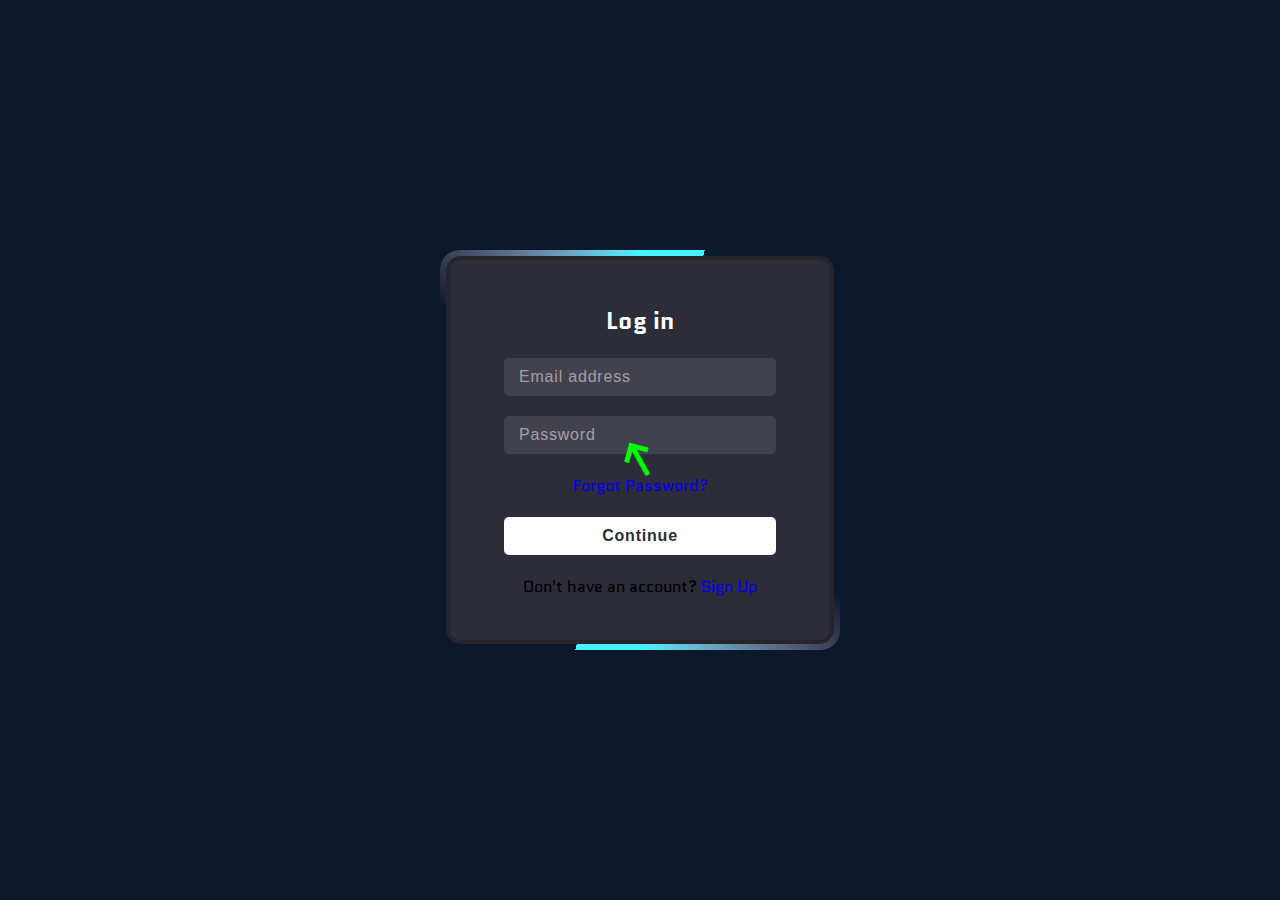
==== login/login.html @ 36da01d0 "Day 1" ====
<!DOCTYPE html>
<html lang="en">
  <head>
    <meta charset="UTF-8" />
    <meta name="viewport" content="width=device-width, initial-scale=1.0" />
    <title>GePeTe</title>
    <link rel="stylesheet" href="login.css" />
  </head>
  <body>
    <div class="box">
      <form action="">
        <h2>Log in</h2>
        <input type="email" placeholder="Email address" name="" id="" />
        <input type="password" placeholder="Password" name="" id="" />
        <a href="#">Forgot Password?</a>
        <input type="submit" value="Continue" />
        <p>Don't have an account? <a href="#">Sign Up</a></p>
      </form>
    </div>
    <div id="cursor"></div>
    <script src="../main.js"></script>
  </body>
</html>
---- login/login.css ----
@import url("https://fonts.googleapis.com/css2?family=Quantico:wght@400;700&display=swap");

* {
  margin: 0;
  padding: 0;
  box-sizing: border-box;
}

body {
  display: flex;
  justify-content: center;
  align-items: center;
  min-height: 100vh;
  background: #0c192c;
  cursor: none;
  font-family: "Quantico", sans-serif;
}

.box {
  position: relative;
  width: 400px;
  height: 400px;
  display: flex;
  justify-content: center;
  align-items: center;
  background: repeating-conic-gradient(
    from var(--a),
    #ff2770 0%,
    #ff2770 5%,
    transparent 5%,
    transparent 35%,
    #ff2770 50%
  );
  animation: animate 4s linear infinite;
  border-radius: 20px;
}

.box::before {
  content: "";
  position: absolute;
  width: 100%;
  height: 100%;
  background: repeating-conic-gradient(
    from var(--a),
    #45f3ff 0%,
    #45f3ff 5%,
    transparent 5%,
    transparent 35%,
    #45f3ff 50%
  );
  animation: animate 4s linear infinite;
  border-radius: 20px;
  animation-delay: -1s;
}
@property --a {
  syntax: "<angle>";
  inherits: false;
  initial-value: 0deg;
}

@keyframes animate {
  0% {
    --a: 0deg;
  }
  100% {
    --a: 360deg;
  }
}

.box::after {
  content: "";
  position: absolute;
  inset: 6px;
  background: #2d2d39;
  border-radius: 15px;
  border: 4px solid #25252b;
}

.box form {
  position: relative;
  width: 100%;
  display: flex;
  justify-content: center;
  align-items: center;
  flex-direction: column;
  gap: 20px;
  padding: 0 40px;
  z-index: 1000;
}

.box form h2 {
  color: #fff;
  font-weight: 600;
}

.box form input {
  position: relative;
  width: 85%;
  background: rgba(255, 255, 255, 0.1);
  padding: 10px 15px;
  border: none;
  outline: none;
  border-radius: 5px;
  color: #fff;
  font-size: 1em;
  letter-spacing: 0.05em;
  cursor: none;
}

.box form input::placeholder {
  color: rgba(255, 255, 255, 0.5);
}

.box form input[type="submit"] {
  font-weight: 600;
  background: #fff;
  color: #2d2d39;
  cursor: none;
  transition: 0.5s;
}

.box form input[type="submit"]:hover {
  background: #ff2770;
}

.box form a {
  text-decoration: none;
  font-weight: 500;
  cursor: none;
}

#cursor {
  position: fixed;
  width: 20px;
  height: 20px;
  border-top: 5px solid #0f0;
  border-left: 5px solid #0f0;
  transform-origin: top;
  transform: translate(-1px, 5px) rotate(15deg) scale(0);
  transition: 0.1s;
  pointer-events: none;
  animation: animateCursor 5s linear infinite;
  z-index: 10000;
}

#cursor::before {
  content: "";
  position: absolute;
  left: -2.5px;
  width: 5px;
  height: 30px;
  background: #0f0;
  transform-origin: top;
  transform: rotate(316deg);
}

body:hover #cursor {
  transform: translate(-1px, 5px) rotate(15deg) scale(1);
}

@keyframes animateCursor {
  0% {
    filter: drop-shadow(0 0 5px #0f0) drop-shadow(0 0 15px #0f0) drop-shadow(0 0 30px #0f0) hue-rotate(0deg);
  }

  100% {
    filter: drop-shadow(0 0 5px #0f0) drop-shadow(0 0 15px #0f0) drop-shadow(0 0 30px #0f0) hue-rotate(360deg);
  }
}
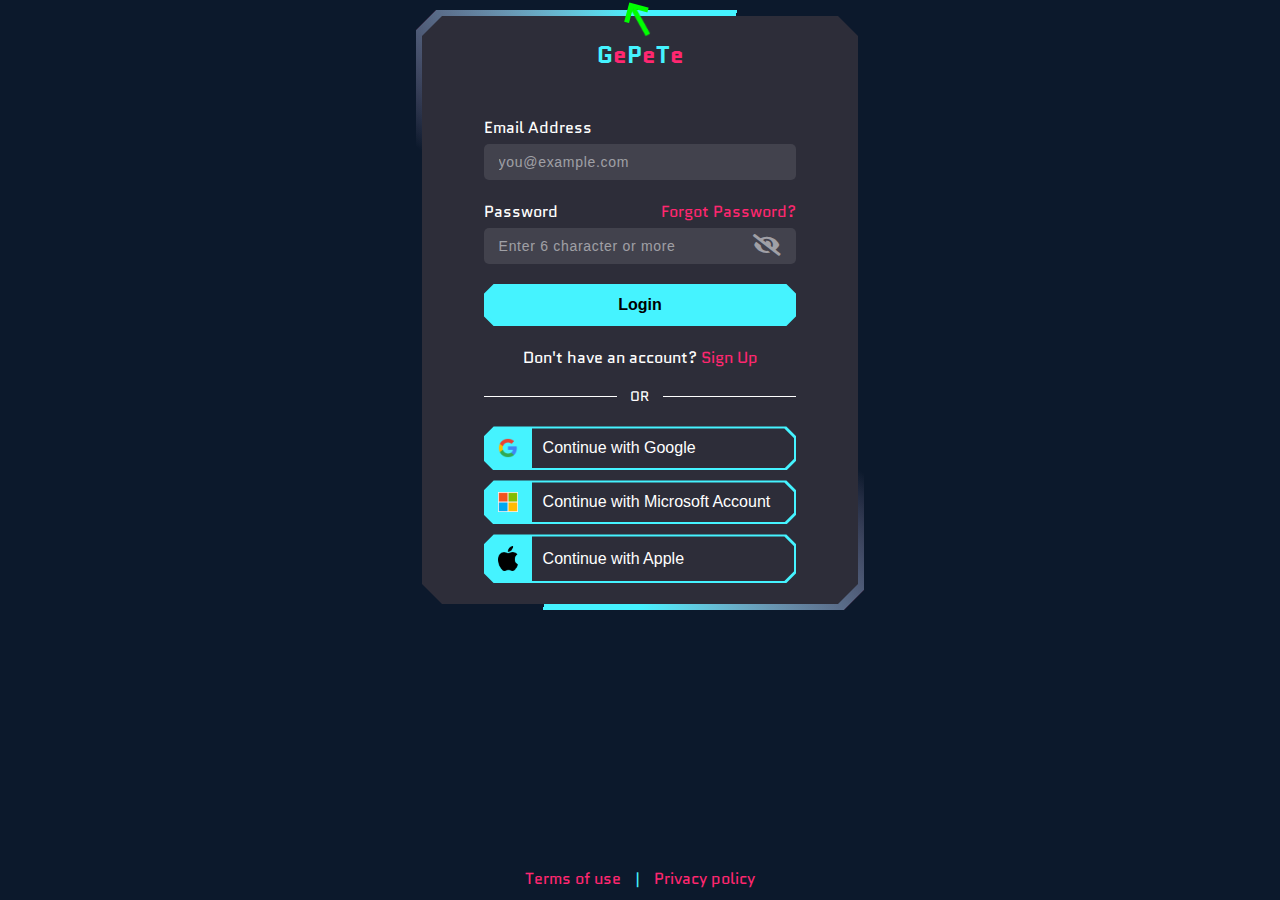
==== commit d5f46e7e: "Day 2" ====
--- a/login/login.html
+++ b/login/login.html
@@ -5,19 +5,65 @@
     <meta name="viewport" content="width=device-width, initial-scale=1.0" />
     <title>GePeTe</title>
     <link rel="stylesheet" href="login.css" />
+    <link rel="stylesheet" href="../assets/fontawesome-free-5.15.1-web/css/all.min.css" />
   </head>
   <body>
     <div class="box">
-      <form action="">
-        <h2>Log in</h2>
-        <input type="email" placeholder="Email address" name="" id="" />
-        <input type="password" placeholder="Password" name="" id="" />
-        <a href="#">Forgot Password?</a>
-        <input type="submit" value="Continue" />
+      <form action="#">
+        <div class="logo">
+          <span>G</span>
+          <span>e</span>
+          <span>P</span>
+          <span>e</span>
+          <span>T</span>
+          <span>e</span>
+        </div>
+        <div class="inputBox">
+          <label for="email">Email Address</label>
+          <input type="email" required placeholder="you@example.com" />
+        </div>
+        <div class="inputBox">
+          <div class="labelPassword">
+            <label for="password">Password</label>
+            <a href="#">Forgot Password?</a>
+          </div>
+          <input type="password" required placeholder="Enter 6 character or more" id="inputPassword" />
+          <i class="fas fa-eye-slash Eyecon"></i>
+        </div>
+        <div class="notching login">
+          <button type="submit">Login</button>
+        </div>
         <p>Don't have an account? <a href="#">Sign Up</a></p>
+        <div class="line">
+          <span>OR</span>
+        </div>
+        <div class="account">
+          <div class="notching">
+            <button type="submit">
+              <img src="../assets/image/google.png" alt="Google" /><span>Continue with Google</span>
+            </button>
+          </div>
+          <div class="notching">
+            <button type="submit">
+              <img src="../assets/image/microsoft.png" alt="Microsoft" /><span
+                >Continue with Microsoft Account</span
+              >
+            </button>
+          </div>
+          <div class="notching">
+            <button type="submit">
+              <img src="../assets/image/apple.png" alt="Apple" /><span>Continue with Apple</span>
+            </button>
+          </div>
+        </div>
       </form>
     </div>
+    <div class="footer">
+      <a href="#">Terms of use</a>
+      |
+      <a href="#">Privacy policy</a>
+    </div>
     <div id="cursor"></div>
-    <script src="../main.js"></script>
+    <script src="main.js"></script>
   </body>
 </html>
--- a/login/login.css
+++ b/login/login.css
@@ -8,7 +8,7 @@
 
 body {
   display: flex;
-  justify-content: center;
+  flex-direction: column;
   align-items: center;
   min-height: 100vh;
   background: #0c192c;
@@ -17,9 +17,10 @@
 }
 
 .box {
+  margin-top: 10px;
   position: relative;
-  width: 400px;
-  height: 400px;
+  width: 28em;
+  height: 37.5em;
   display: flex;
   justify-content: center;
   align-items: center;
@@ -32,7 +33,16 @@
     #ff2770 50%
   );
   animation: animate 4s linear infinite;
-  border-radius: 20px;
+  clip-path: polygon(
+    20px 0,
+    calc(100% - 20px) 0,
+    100% 20px,
+    100% calc(100% - 20px),
+    calc(100% - 20px) 100%,
+    20px 100%,
+    0 calc(100% - 20px),
+    0 20px
+  );
 }
 
 .box::before {
@@ -49,9 +59,19 @@
     #45f3ff 50%
   );
   animation: animate 4s linear infinite;
-  border-radius: 20px;
+  clip-path: polygon(
+    20px 0,
+    calc(100% - 20px) 0,
+    100% 20px,
+    100% calc(100% - 20px),
+    calc(100% - 20px) 100%,
+    20px 100%,
+    0 calc(100% - 20px),
+    0 20px
+  );
   animation-delay: -1s;
 }
+
 @property --a {
   syntax: "<angle>";
   inherits: false;
@@ -62,6 +82,7 @@
   0% {
     --a: 0deg;
   }
+
   100% {
     --a: 360deg;
   }
@@ -72,8 +93,16 @@
   position: absolute;
   inset: 6px;
   background: #2d2d39;
-  border-radius: 15px;
-  border: 4px solid #25252b;
+  clip-path: polygon(
+    20px 0,
+    calc(100% - 20px) 0,
+    100% 20px,
+    100% calc(100% - 20px),
+    calc(100% - 20px) 100%,
+    20px 100%,
+    0 calc(100% - 20px),
+    0 20px
+  );
 }
 
 .box form {
@@ -86,47 +115,113 @@
   gap: 20px;
   padding: 0 40px;
   z-index: 1000;
-}
-
-.box form h2 {
   color: #fff;
+}
+
+.box form .logo {
+  display: flex;
   font-weight: 600;
-}
-
-.box form input {
+  margin-bottom: 1em;
+  font-size: 1.5em;
+}
+
+.logo span:nth-child(even) {
+  color: #ff2770;
+}
+
+.logo span:nth-child(odd) {
+  color: #45f3ff;
+}
+
+.inputBox {
   position: relative;
   width: 85%;
+  display: flex;
+  flex-direction: column;
+  gap: 5px;
+}
+
+.inputBox label {
+  cursor: none;
+}
+
+.inputBox i {
+  position: absolute;
+  right: 15px;
+  bottom: 8px;
+  font-size: 22px;
+  color: rgba(255, 255, 255, 0.5);
+  transition: 0.3s;
+}
+
+.box form input:focus ~ i,
+.box form input:valid ~ i {
+  color: #45f3ff;
+}
+
+.labelPassword {
+  display: flex;
+  justify-content: space-between;
+}
+
+.box form input {
+  width: 100%;
   background: rgba(255, 255, 255, 0.1);
   padding: 10px 15px;
   border: none;
   outline: none;
+  color: #fff;
   border-radius: 5px;
-  color: #fff;
-  font-size: 1em;
+  font-size: 14px;
   letter-spacing: 0.05em;
   cursor: none;
+}
+
+.box form input:focus,
+.box form input:valid {
+  border: 2px solid #45f3ff;
 }
 
 .box form input::placeholder {
   color: rgba(255, 255, 255, 0.5);
 }
 
-.box form input[type="submit"] {
-  font-weight: 600;
-  background: #fff;
-  color: #2d2d39;
-  cursor: none;
-  transition: 0.5s;
-}
-
-.box form input[type="submit"]:hover {
-  background: #ff2770;
-}
-
-.box form a {
+.login {
+  width: 85%;
+}
+
+.box form .account button:hover {
+  color: black;
+}
+
+.box form .account button::before {
+  content: "";
+  position: absolute;
+  left: 0;
+  top: 0;
+  width: 100%;
+  height: 100%;
+  background: #45f3ff;
+  z-index: -1;
+  transition: transform 1s;
+  transform: scaleX(0);
+  transform-origin: 0 0;
+  transition-timing-function: cubic-bezier(0.5, 1.6, 0.4, 0.7);
+}
+
+.box form .account button:hover::before {
+  transform: scaleX(1);
+}
+
+a {
   text-decoration: none;
   font-weight: 500;
   cursor: none;
+  color: #ff2770;
+}
+
+a:hover {
+  color: #45f3ff;
 }
 
 #cursor {
@@ -167,3 +262,101 @@
     filter: drop-shadow(0 0 5px #0f0) drop-shadow(0 0 15px #0f0) drop-shadow(0 0 30px #0f0) hue-rotate(360deg);
   }
 }
+
+.line {
+  width: 85%;
+  display: flex;
+  flex-direction: row;
+  border: none;
+  margin: 0;
+  font-size: 14px;
+  font-weight: 500;
+}
+
+.line::after,
+.line::before {
+  content: "";
+  border-bottom: 1px solid #fff;
+  flex: 1 0 auto;
+  height: 0.5em;
+  margin: 0;
+}
+
+.line span {
+  margin-top: -2.5px;
+  text-align: center;
+  flex: 0.2 0 auto;
+}
+
+.account {
+  width: 85%;
+  display: flex;
+  flex-direction: column;
+  gap: 10px;
+}
+
+.notching {
+  background-color: #45f3ff;
+  padding: 2px;
+  clip-path: polygon(
+    10px 0,
+    calc(100% - 10px) 0,
+    100% 10px,
+    100% calc(100% - 10px),
+    calc(100% - 10px) 100%,
+    10px 100%,
+    0 calc(100% - 10px),
+    0 10px
+  );
+}
+
+.notching.login button {
+  justify-content: center;
+  font-weight: 700;
+  background: #45f3ff;
+  color: black;
+  transition: 0.6s;
+}
+
+.notching.login button:hover {
+  background: #2d2d39;
+  color: #fff;
+}
+
+button {
+  width: 100%;
+  background: linear-gradient(to right, #45f3ff 15%, #2d2d39 15%);
+  color: #fff;
+  display: flex;
+  gap: 25px;
+  align-items: center;
+  padding: 10px 12px;
+  cursor: none;
+  font-size: 1em;
+  border: none;
+  clip-path: polygon(
+    10px 0,
+    calc(100% - 10px) 0,
+    100% 10px,
+    100% calc(100% - 10px),
+    calc(100% - 10px) 100%,
+    10px 100%,
+    0 calc(100% - 10px),
+    0 10px
+  );
+}
+
+.account img {
+  width: 20px;
+}
+
+.footer {
+  position: absolute;
+  bottom: 0;
+  padding: 10px 24px;
+  color: #45f3ff;
+}
+
+.footer a {
+  margin: 0 10px;
+}
--- a/assets/fontawesome-free-5.15.1-web/css/all.min.css
+++ b/assets/fontawesome-free-5.15.1-web/css/all.min.css
@@ -0,0 +1,5 @@
+/*!
+ * Font Awesome Free 5.15.1 by @fontawesome - https://fontawesome.com
+ * License - https://fontawesome.com/license/free (Icons: CC BY 4.0, Fonts: SIL OFL 1.1, Code: MIT License)
+ */
+.fa,.fab,.fad,.fal,.far,.fas{-moz-osx-font-smoothing:grayscale;-webkit-font-smoothing:antialiased;display:inline-block;font-style:normal;font-variant:normal;text-rendering:auto;line-height:1}.fa-lg{font-size:1.33333em;line-height:.75em;vertical-align:-.0667em}.fa-xs{font-size:.75em}.fa-sm{font-size:.875em}.fa-1x{font-size:1em}.fa-2x{font-size:2em}.fa-3x{font-size:3em}.fa-4x{font-size:4em}.fa-5x{font-size:5em}.fa-6x{font-size:6em}.fa-7x{font-size:7em}.fa-8x{font-size:8em}.fa-9x{font-size:9em}.fa-10x{font-size:10em}.fa-fw{text-align:center;width:1.25em}.fa-ul{list-style-type:none;margin-left:2.5em;padding-left:0}.fa-ul>li{position:relative}.fa-li{left:-2em;position:absolute;text-align:center;width:2em;line-height:inherit}.fa-border{border:.08em solid #eee;border-radius:.1em;padding:.2em .25em .15em}.fa-pull-left{float:left}.fa-pull-right{float:right}.fa.fa-pull-left,.fab.fa-pull-left,.fal.fa-pull-left,.far.fa-pull-left,.fas.fa-pull-left{margin-right:.3em}.fa.fa-pull-right,.fab.fa-pull-right,.fal.fa-pull-right,.far.fa-pull-right,.fas.fa-pull-right{margin-left:.3em}.fa-spin{-webkit-animation:fa-spin 2s linear infinite;animation:fa-spin 2s linear infinite}.fa-pulse{-webkit-animation:fa-spin 1s steps(8) infinite;animation:fa-spin 1s steps(8) infinite}@-webkit-keyframes fa-spin{0%{-webkit-transform:rotate(0deg);transform:rotate(0deg)}to{-webkit-transform:rotate(1turn);transform:rotate(1turn)}}@keyframes fa-spin{0%{-webkit-transform:rotate(0deg);transform:rotate(0deg)}to{-webkit-transform:rotate(1turn);transform:rotate(1turn)}}.fa-rotate-90{-ms-filter:"progid:DXImageTransform.Microsoft.BasicImage(rotation=1)";-webkit-transform:rotate(90deg);transform:rotate(90deg)}.fa-rotate-180{-ms-filter:"progid:DXImageTransform.Microsoft.BasicImage(rotation=2)";-webkit-transform:rotate(180deg);transform:rotate(180deg)}.fa-rotate-270{-ms-filter:"progid:DXImageTransform.Microsoft.BasicImage(rotation=3)";-webkit-transform:rotate(270deg);transform:rotate(270deg)}.fa-flip-horizontal{-ms-filter:"progid:DXImageTransform.Microsoft.BasicImage(rotation=0, mirror=1)";-webkit-transform:scaleX(-1);transform:scaleX(-1)}.fa-flip-vertical{-webkit-transform:scaleY(-1);transform:scaleY(-1)}.fa-flip-both,.fa-flip-horizontal.fa-flip-vertical,.fa-flip-vertical{-ms-filter:"progid:DXImageTransform.Microsoft.BasicImage(rotation=2, mirror=1)"}.fa-flip-both,.fa-flip-horizontal.fa-flip-vertical{-webkit-transform:scale(-1);transform:scale(-1)}:root .fa-flip-both,:root .fa-flip-horizontal,:root .fa-flip-vertical,:root .fa-rotate-90,:root .fa-rotate-180,:root .fa-rotate-270{-webkit-filter:none;filter:none}.fa-stack{display:inline-block;height:2em;line-height:2em;position:relative;vertical-align:middle;width:2.5em}.fa-stack-1x,.fa-stack-2x{left:0;position:absolute;text-align:center;width:100%}.fa-stack-1x{line-height:inherit}.fa-stack-2x{font-size:2em}.fa-inverse{color:#fff}.fa-500px:before{content:"\f26e"}.fa-accessible-icon:before{content:"\f368"}.fa-accusoft:before{content:"\f369"}.fa-acquisitions-incorporated:before{content:"\f6af"}.fa-ad:before{content:"\f641"}.fa-address-book:before{content:"\f2b9"}.fa-address-card:before{content:"\f2bb"}.fa-adjust:before{content:"\f042"}.fa-adn:before{content:"\f170"}.fa-adversal:before{content:"\f36a"}.fa-affiliatetheme:before{content:"\f36b"}.fa-air-freshener:before{content:"\f5d0"}.fa-airbnb:before{content:"\f834"}.fa-algolia:before{content:"\f36c"}.fa-align-center:before{content:"\f037"}.fa-align-justify:before{content:"\f039"}.fa-align-left:before{content:"\f036"}.fa-align-right:before{content:"\f038"}.fa-alipay:before{content:"\f642"}.fa-allergies:before{content:"\f461"}.fa-amazon:before{content:"\f270"}.fa-amazon-pay:before{content:"\f42c"}.fa-ambulance:before{content:"\f0f9"}.fa-american-sign-language-interpreting:before{content:"\f2a3"}.fa-amilia:before{content:"\f36d"}.fa-anchor:before{content:"\f13d"}.fa-android:before{content:"\f17b"}.fa-angellist:before{content:"\f209"}.fa-angle-double-down:before{content:"\f103"}.fa-angle-double-left:before{content:"\f100"}.fa-angle-double-right:before{content:"\f101"}.fa-angle-double-up:before{content:"\f102"}.fa-angle-down:before{content:"\f107"}.fa-angle-left:before{content:"\f104"}.fa-angle-right:before{content:"\f105"}.fa-angle-up:before{content:"\f106"}.fa-angry:before{content:"\f556"}.fa-angrycreative:before{content:"\f36e"}.fa-angular:before{content:"\f420"}.fa-ankh:before{content:"\f644"}.fa-app-store:before{content:"\f36f"}.fa-app-store-ios:before{content:"\f370"}.fa-apper:before{content:"\f371"}.fa-apple:before{content:"\f179"}.fa-apple-alt:before{content:"\f5d1"}.fa-apple-pay:before{content:"\f415"}.fa-archive:before{content:"\f187"}.fa-archway:before{content:"\f557"}.fa-arrow-alt-circle-down:before{content:"\f358"}.fa-arrow-alt-circle-left:before{content:"\f359"}.fa-arrow-alt-circle-right:before{content:"\f35a"}.fa-arrow-alt-circle-up:before{content:"\f35b"}.fa-arrow-circle-down:before{content:"\f0ab"}.fa-arrow-circle-left:before{content:"\f0a8"}.fa-arrow-circle-right:before{content:"\f0a9"}.fa-arrow-circle-up:before{content:"\f0aa"}.fa-arrow-down:before{content:"\f063"}.fa-arrow-left:before{content:"\f060"}.fa-arrow-right:before{content:"\f061"}.fa-arrow-up:before{content:"\f062"}.fa-arrows-alt:before{content:"\f0b2"}.fa-arrows-alt-h:before{content:"\f337"}.fa-arrows-alt-v:before{content:"\f338"}.fa-artstation:before{content:"\f77a"}.fa-assistive-listening-systems:before{content:"\f2a2"}.fa-asterisk:before{content:"\f069"}.fa-asymmetrik:before{content:"\f372"}.fa-at:before{content:"\f1fa"}.fa-atlas:before{content:"\f558"}.fa-atlassian:before{content:"\f77b"}.fa-atom:before{content:"\f5d2"}.fa-audible:before{content:"\f373"}.fa-audio-description:before{content:"\f29e"}.fa-autoprefixer:before{content:"\f41c"}.fa-avianex:before{content:"\f374"}.fa-aviato:before{content:"\f421"}.fa-award:before{content:"\f559"}.fa-aws:before{content:"\f375"}.fa-baby:before{content:"\f77c"}.fa-baby-carriage:before{content:"\f77d"}.fa-backspace:before{content:"\f55a"}.fa-backward:before{content:"\f04a"}.fa-bacon:before{content:"\f7e5"}.fa-bacteria:before{content:"\e059"}.fa-bacterium:before{content:"\e05a"}.fa-bahai:before{content:"\f666"}.fa-balance-scale:before{content:"\f24e"}.fa-balance-scale-left:before{content:"\f515"}.fa-balance-scale-right:before{content:"\f516"}.fa-ban:before{content:"\f05e"}.fa-band-aid:before{content:"\f462"}.fa-bandcamp:before{content:"\f2d5"}.fa-barcode:before{content:"\f02a"}.fa-bars:before{content:"\f0c9"}.fa-baseball-ball:before{content:"\f433"}.fa-basketball-ball:before{content:"\f434"}.fa-bath:before{content:"\f2cd"}.fa-battery-empty:before{content:"\f244"}.fa-battery-full:before{content:"\f240"}.fa-battery-half:before{content:"\f242"}.fa-battery-quarter:before{content:"\f243"}.fa-battery-three-quarters:before{content:"\f241"}.fa-battle-net:before{content:"\f835"}.fa-bed:before{content:"\f236"}.fa-beer:before{content:"\f0fc"}.fa-behance:before{content:"\f1b4"}.fa-behance-square:before{content:"\f1b5"}.fa-bell:before{content:"\f0f3"}.fa-bell-slash:before{content:"\f1f6"}.fa-bezier-curve:before{content:"\f55b"}.fa-bible:before{content:"\f647"}.fa-bicycle:before{content:"\f206"}.fa-biking:before{content:"\f84a"}.fa-bimobject:before{content:"\f378"}.fa-binoculars:before{content:"\f1e5"}.fa-biohazard:before{content:"\f780"}.fa-birthday-cake:before{content:"\f1fd"}.fa-bitbucket:before{content:"\f171"}.fa-bitcoin:before{content:"\f379"}.fa-bity:before{content:"\f37a"}.fa-black-tie:before{content:"\f27e"}.fa-blackberry:before{content:"\f37b"}.fa-blender:before{content:"\f517"}.fa-blender-phone:before{content:"\f6b6"}.fa-blind:before{content:"\f29d"}.fa-blog:before{content:"\f781"}.fa-blogger:before{content:"\f37c"}.fa-blogger-b:before{content:"\f37d"}.fa-bluetooth:before{content:"\f293"}.fa-bluetooth-b:before{content:"\f294"}.fa-bold:before{content:"\f032"}.fa-bolt:before{content:"\f0e7"}.fa-bomb:before{content:"\f1e2"}.fa-bone:before{content:"\f5d7"}.fa-bong:before{content:"\f55c"}.fa-book:before{content:"\f02d"}.fa-book-dead:before{content:"\f6b7"}.fa-book-medical:before{content:"\f7e6"}.fa-book-open:before{content:"\f518"}.fa-book-reader:before{content:"\f5da"}.fa-bookmark:before{content:"\f02e"}.fa-bootstrap:before{content:"\f836"}.fa-border-all:before{content:"\f84c"}.fa-border-none:before{content:"\f850"}.fa-border-style:before{content:"\f853"}.fa-bowling-ball:before{content:"\f436"}.fa-box:before{content:"\f466"}.fa-box-open:before{content:"\f49e"}.fa-box-tissue:before{content:"\e05b"}.fa-boxes:before{content:"\f468"}.fa-braille:before{content:"\f2a1"}.fa-brain:before{content:"\f5dc"}.fa-bread-slice:before{content:"\f7ec"}.fa-briefcase:before{content:"\f0b1"}.fa-briefcase-medical:before{content:"\f469"}.fa-broadcast-tower:before{content:"\f519"}.fa-broom:before{content:"\f51a"}.fa-brush:before{content:"\f55d"}.fa-btc:before{content:"\f15a"}.fa-buffer:before{content:"\f837"}.fa-bug:before{content:"\f188"}.fa-building:before{content:"\f1ad"}.fa-bullhorn:before{content:"\f0a1"}.fa-bullseye:before{content:"\f140"}.fa-burn:before{content:"\f46a"}.fa-buromobelexperte:before{content:"\f37f"}.fa-bus:before{content:"\f207"}.fa-bus-alt:before{content:"\f55e"}.fa-business-time:before{content:"\f64a"}.fa-buy-n-large:before{content:"\f8a6"}.fa-buysellads:before{content:"\f20d"}.fa-calculator:before{content:"\f1ec"}.fa-calendar:before{content:"\f133"}.fa-calendar-alt:before{content:"\f073"}.fa-calendar-check:before{content:"\f274"}.fa-calendar-day:before{content:"\f783"}.fa-calendar-minus:before{content:"\f272"}.fa-calendar-plus:before{content:"\f271"}.fa-calendar-times:before{content:"\f273"}.fa-calendar-week:before{content:"\f784"}.fa-camera:before{content:"\f030"}.fa-camera-retro:before{content:"\f083"}.fa-campground:before{content:"\f6bb"}.fa-canadian-maple-leaf:before{content:"\f785"}.fa-candy-cane:before{content:"\f786"}.fa-cannabis:before{content:"\f55f"}.fa-capsules:before{content:"\f46b"}.fa-car:before{content:"\f1b9"}.fa-car-alt:before{content:"\f5de"}.fa-car-battery:before{content:"\f5df"}.fa-car-crash:before{content:"\f5e1"}.fa-car-side:before{content:"\f5e4"}.fa-caravan:before{content:"\f8ff"}.fa-caret-down:before{content:"\f0d7"}.fa-caret-left:before{content:"\f0d9"}.fa-caret-right:before{content:"\f0da"}.fa-caret-square-down:before{content:"\f150"}.fa-caret-square-left:before{content:"\f191"}.fa-caret-square-right:before{content:"\f152"}.fa-caret-square-up:before{content:"\f151"}.fa-caret-up:before{content:"\f0d8"}.fa-carrot:before{content:"\f787"}.fa-cart-arrow-down:before{content:"\f218"}.fa-cart-plus:before{content:"\f217"}.fa-cash-register:before{content:"\f788"}.fa-cat:before{content:"\f6be"}.fa-cc-amazon-pay:before{content:"\f42d"}.fa-cc-amex:before{content:"\f1f3"}.fa-cc-apple-pay:before{content:"\f416"}.fa-cc-diners-club:before{content:"\f24c"}.fa-cc-discover:before{content:"\f1f2"}.fa-cc-jcb:before{content:"\f24b"}.fa-cc-mastercard:before{content:"\f1f1"}.fa-cc-paypal:before{content:"\f1f4"}.fa-cc-stripe:before{content:"\f1f5"}.fa-cc-visa:before{content:"\f1f0"}.fa-centercode:before{content:"\f380"}.fa-centos:before{content:"\f789"}.fa-certificate:before{content:"\f0a3"}.fa-chair:before{content:"\f6c0"}.fa-chalkboard:before{content:"\f51b"}.fa-chalkboard-teacher:before{content:"\f51c"}.fa-charging-station:before{content:"\f5e7"}.fa-chart-area:before{content:"\f1fe"}.fa-chart-bar:before{content:"\f080"}.fa-chart-line:before{content:"\f201"}.fa-chart-pie:before{content:"\f200"}.fa-check:before{content:"\f00c"}.fa-check-circle:before{content:"\f058"}.fa-check-double:before{content:"\f560"}.fa-check-square:before{content:"\f14a"}.fa-cheese:before{content:"\f7ef"}.fa-chess:before{content:"\f439"}.fa-chess-bishop:before{content:"\f43a"}.fa-chess-board:before{content:"\f43c"}.fa-chess-king:before{content:"\f43f"}.fa-chess-knight:before{content:"\f441"}.fa-chess-pawn:before{content:"\f443"}.fa-chess-queen:before{content:"\f445"}.fa-chess-rook:before{content:"\f447"}.fa-chevron-circle-down:before{content:"\f13a"}.fa-chevron-circle-left:before{content:"\f137"}.fa-chevron-circle-right:before{content:"\f138"}.fa-chevron-circle-up:before{content:"\f139"}.fa-chevron-down:before{content:"\f078"}.fa-chevron-left:before{content:"\f053"}.fa-chevron-right:before{content:"\f054"}.fa-chevron-up:before{content:"\f077"}.fa-child:before{content:"\f1ae"}.fa-chrome:before{content:"\f268"}.fa-chromecast:before{content:"\f838"}.fa-church:before{content:"\f51d"}.fa-circle:before{content:"\f111"}.fa-circle-notch:before{content:"\f1ce"}.fa-city:before{content:"\f64f"}.fa-clinic-medical:before{content:"\f7f2"}.fa-clipboard:before{content:"\f328"}.fa-clipboard-check:before{content:"\f46c"}.fa-clipboard-list:before{content:"\f46d"}.fa-clock:before{content:"\f017"}.fa-clone:before{content:"\f24d"}.fa-closed-captioning:before{content:"\f20a"}.fa-cloud:before{content:"\f0c2"}.fa-cloud-download-alt:before{content:"\f381"}.fa-cloud-meatball:before{content:"\f73b"}.fa-cloud-moon:before{content:"\f6c3"}.fa-cloud-moon-rain:before{content:"\f73c"}.fa-cloud-rain:before{content:"\f73d"}.fa-cloud-showers-heavy:before{content:"\f740"}.fa-cloud-sun:before{content:"\f6c4"}.fa-cloud-sun-rain:before{content:"\f743"}.fa-cloud-upload-alt:before{content:"\f382"}.fa-cloudflare:before{content:"\e07d"}.fa-cloudscale:before{content:"\f383"}.fa-cloudsmith:before{content:"\f384"}.fa-cloudversify:before{content:"\f385"}.fa-cocktail:before{content:"\f561"}.fa-code:before{content:"\f121"}.fa-code-branch:before{content:"\f126"}.fa-codepen:before{content:"\f1cb"}.fa-codiepie:before{content:"\f284"}.fa-coffee:before{content:"\f0f4"}.fa-cog:before{content:"\f013"}.fa-cogs:before{content:"\f085"}.fa-coins:before{content:"\f51e"}.fa-columns:before{content:"\f0db"}.fa-comment:before{content:"\f075"}.fa-comment-alt:before{content:"\f27a"}.fa-comment-dollar:before{content:"\f651"}.fa-comment-dots:before{content:"\f4ad"}.fa-comment-medical:before{content:"\f7f5"}.fa-comment-slash:before{content:"\f4b3"}.fa-comments:before{content:"\f086"}.fa-comments-dollar:before{content:"\f653"}.fa-compact-disc:before{content:"\f51f"}.fa-compass:before{content:"\f14e"}.fa-compress:before{content:"\f066"}.fa-compress-alt:before{content:"\f422"}.fa-compress-arrows-alt:before{content:"\f78c"}.fa-concierge-bell:before{content:"\f562"}.fa-confluence:before{content:"\f78d"}.fa-connectdevelop:before{content:"\f20e"}.fa-contao:before{content:"\f26d"}.fa-cookie:before{content:"\f563"}.fa-cookie-bite:before{content:"\f564"}.fa-copy:before{content:"\f0c5"}.fa-copyright:before{content:"\f1f9"}.fa-cotton-bureau:before{content:"\f89e"}.fa-couch:before{content:"\f4b8"}.fa-cpanel:before{content:"\f388"}.fa-creative-commons:before{content:"\f25e"}.fa-creative-commons-by:before{content:"\f4e7"}.fa-creative-commons-nc:before{content:"\f4e8"}.fa-creative-commons-nc-eu:before{content:"\f4e9"}.fa-creative-commons-nc-jp:before{content:"\f4ea"}.fa-creative-commons-nd:before{content:"\f4eb"}.fa-creative-commons-pd:before{content:"\f4ec"}.fa-creative-commons-pd-alt:before{content:"\f4ed"}.fa-creative-commons-remix:before{content:"\f4ee"}.fa-creative-commons-sa:before{content:"\f4ef"}.fa-creative-commons-sampling:before{content:"\f4f0"}.fa-creative-commons-sampling-plus:before{content:"\f4f1"}.fa-creative-commons-share:before{content:"\f4f2"}.fa-creative-commons-zero:before{content:"\f4f3"}.fa-credit-card:before{content:"\f09d"}.fa-critical-role:before{content:"\f6c9"}.fa-crop:before{content:"\f125"}.fa-crop-alt:before{content:"\f565"}.fa-cross:before{content:"\f654"}.fa-crosshairs:before{content:"\f05b"}.fa-crow:before{content:"\f520"}.fa-crown:before{content:"\f521"}.fa-crutch:before{content:"\f7f7"}.fa-css3:before{content:"\f13c"}.fa-css3-alt:before{content:"\f38b"}.fa-cube:before{content:"\f1b2"}.fa-cubes:before{content:"\f1b3"}.fa-cut:before{content:"\f0c4"}.fa-cuttlefish:before{content:"\f38c"}.fa-d-and-d:before{content:"\f38d"}.fa-d-and-d-beyond:before{content:"\f6ca"}.fa-dailymotion:before{content:"\e052"}.fa-dashcube:before{content:"\f210"}.fa-database:before{content:"\f1c0"}.fa-deaf:before{content:"\f2a4"}.fa-deezer:before{content:"\e077"}.fa-delicious:before{content:"\f1a5"}.fa-democrat:before{content:"\f747"}.fa-deploydog:before{content:"\f38e"}.fa-deskpro:before{content:"\f38f"}.fa-desktop:before{content:"\f108"}.fa-dev:before{content:"\f6cc"}.fa-deviantart:before{content:"\f1bd"}.fa-dharmachakra:before{content:"\f655"}.fa-dhl:before{content:"\f790"}.fa-diagnoses:before{content:"\f470"}.fa-diaspora:before{content:"\f791"}.fa-dice:before{content:"\f522"}.fa-dice-d20:before{content:"\f6cf"}.fa-dice-d6:before{content:"\f6d1"}.fa-dice-five:before{content:"\f523"}.fa-dice-four:before{content:"\f524"}.fa-dice-one:before{content:"\f525"}.fa-dice-six:before{content:"\f526"}.fa-dice-three:before{content:"\f527"}.fa-dice-two:before{content:"\f528"}.fa-digg:before{content:"\f1a6"}.fa-digital-ocean:before{content:"\f391"}.fa-digital-tachograph:before{content:"\f566"}.fa-directions:before{content:"\f5eb"}.fa-discord:before{content:"\f392"}.fa-discourse:before{content:"\f393"}.fa-disease:before{content:"\f7fa"}.fa-divide:before{content:"\f529"}.fa-dizzy:before{content:"\f567"}.fa-dna:before{content:"\f471"}.fa-dochub:before{content:"\f394"}.fa-docker:before{content:"\f395"}.fa-dog:before{content:"\f6d3"}.fa-dollar-sign:before{content:"\f155"}.fa-dolly:before{content:"\f472"}.fa-dolly-flatbed:before{content:"\f474"}.fa-donate:before{content:"\f4b9"}.fa-door-closed:before{content:"\f52a"}.fa-door-open:before{content:"\f52b"}.fa-dot-circle:before{content:"\f192"}.fa-dove:before{content:"\f4ba"}.fa-download:before{content:"\f019"}.fa-draft2digital:before{content:"\f396"}.fa-drafting-compass:before{content:"\f568"}.fa-dragon:before{content:"\f6d5"}.fa-draw-polygon:before{content:"\f5ee"}.fa-dribbble:before{content:"\f17d"}.fa-dribbble-square:before{content:"\f397"}.fa-dropbox:before{content:"\f16b"}.fa-drum:before{content:"\f569"}.fa-drum-steelpan:before{content:"\f56a"}.fa-drumstick-bite:before{content:"\f6d7"}.fa-drupal:before{content:"\f1a9"}.fa-dumbbell:before{content:"\f44b"}.fa-dumpster:before{content:"\f793"}.fa-dumpster-fire:before{content:"\f794"}.fa-dungeon:before{content:"\f6d9"}.fa-dyalog:before{content:"\f399"}.fa-earlybirds:before{content:"\f39a"}.fa-ebay:before{content:"\f4f4"}.fa-edge:before{content:"\f282"}.fa-edge-legacy:before{content:"\e078"}.fa-edit:before{content:"\f044"}.fa-egg:before{content:"\f7fb"}.fa-eject:before{content:"\f052"}.fa-elementor:before{content:"\f430"}.fa-ellipsis-h:before{content:"\f141"}.fa-ellipsis-v:before{content:"\f142"}.fa-ello:before{content:"\f5f1"}.fa-ember:before{content:"\f423"}.fa-empire:before{content:"\f1d1"}.fa-envelope:before{content:"\f0e0"}.fa-envelope-open:before{content:"\f2b6"}.fa-envelope-open-text:before{content:"\f658"}.fa-envelope-square:before{content:"\f199"}.fa-envira:before{content:"\f299"}.fa-equals:before{content:"\f52c"}.fa-eraser:before{content:"\f12d"}.fa-erlang:before{content:"\f39d"}.fa-ethereum:before{content:"\f42e"}.fa-ethernet:before{content:"\f796"}.fa-etsy:before{content:"\f2d7"}.fa-euro-sign:before{content:"\f153"}.fa-evernote:before{content:"\f839"}.fa-exchange-alt:before{content:"\f362"}.fa-exclamation:before{content:"\f12a"}.fa-exclamation-circle:before{content:"\f06a"}.fa-exclamation-triangle:before{content:"\f071"}.fa-expand:before{content:"\f065"}.fa-expand-alt:before{content:"\f424"}.fa-expand-arrows-alt:before{content:"\f31e"}.fa-expeditedssl:before{content:"\f23e"}.fa-external-link-alt:before{content:"\f35d"}.fa-external-link-square-alt:before{content:"\f360"}.fa-eye:before{content:"\f06e"}.fa-eye-dropper:before{content:"\f1fb"}.fa-eye-slash:before{content:"\f070"}.fa-facebook:before{content:"\f09a"}.fa-facebook-f:before{content:"\f39e"}.fa-facebook-messenger:before{content:"\f39f"}.fa-facebook-square:before{content:"\f082"}.fa-fan:before{content:"\f863"}.fa-fantasy-flight-games:before{content:"\f6dc"}.fa-fast-backward:before{content:"\f049"}.fa-fast-forward:before{content:"\f050"}.fa-faucet:before{content:"\e005"}.fa-fax:before{content:"\f1ac"}.fa-feather:before{content:"\f52d"}.fa-feather-alt:before{content:"\f56b"}.fa-fedex:before{content:"\f797"}.fa-fedora:before{content:"\f798"}.fa-female:before{content:"\f182"}.fa-fighter-jet:before{content:"\f0fb"}.fa-figma:before{content:"\f799"}.fa-file:before{content:"\f15b"}.fa-file-alt:before{content:"\f15c"}.fa-file-archive:before{content:"\f1c6"}.fa-file-audio:before{content:"\f1c7"}.fa-file-code:before{content:"\f1c9"}.fa-file-contract:before{content:"\f56c"}.fa-file-csv:before{content:"\f6dd"}.fa-file-download:before{content:"\f56d"}.fa-file-excel:before{content:"\f1c3"}.fa-file-export:before{content:"\f56e"}.fa-file-image:before{content:"\f1c5"}.fa-file-import:before{content:"\f56f"}.fa-file-invoice:before{content:"\f570"}.fa-file-invoice-dollar:before{content:"\f571"}.fa-file-medical:before{content:"\f477"}.fa-file-medical-alt:before{content:"\f478"}.fa-file-pdf:before{content:"\f1c1"}.fa-file-powerpoint:before{content:"\f1c4"}.fa-file-prescription:before{content:"\f572"}.fa-file-signature:before{content:"\f573"}.fa-file-upload:before{content:"\f574"}.fa-file-video:before{content:"\f1c8"}.fa-file-word:before{content:"\f1c2"}.fa-fill:before{content:"\f575"}.fa-fill-drip:before{content:"\f576"}.fa-film:before{content:"\f008"}.fa-filter:before{content:"\f0b0"}.fa-fingerprint:before{content:"\f577"}.fa-fire:before{content:"\f06d"}.fa-fire-alt:before{content:"\f7e4"}.fa-fire-extinguisher:before{content:"\f134"}.fa-firefox:before{content:"\f269"}.fa-firefox-browser:before{content:"\e007"}.fa-first-aid:before{content:"\f479"}.fa-first-order:before{content:"\f2b0"}.fa-first-order-alt:before{content:"\f50a"}.fa-firstdraft:before{content:"\f3a1"}.fa-fish:before{content:"\f578"}.fa-fist-raised:before{content:"\f6de"}.fa-flag:before{content:"\f024"}.fa-flag-checkered:before{content:"\f11e"}.fa-flag-usa:before{content:"\f74d"}.fa-flask:before{content:"\f0c3"}.fa-flickr:before{content:"\f16e"}.fa-flipboard:before{content:"\f44d"}.fa-flushed:before{content:"\f579"}.fa-fly:before{content:"\f417"}.fa-folder:before{content:"\f07b"}.fa-folder-minus:before{content:"\f65d"}.fa-folder-open:before{content:"\f07c"}.fa-folder-plus:before{content:"\f65e"}.fa-font:before{content:"\f031"}.fa-font-awesome:before{content:"\f2b4"}.fa-font-awesome-alt:before{content:"\f35c"}.fa-font-awesome-flag:before{content:"\f425"}.fa-font-awesome-logo-full:before{content:"\f4e6"}.fa-fonticons:before{content:"\f280"}.fa-fonticons-fi:before{content:"\f3a2"}.fa-football-ball:before{content:"\f44e"}.fa-fort-awesome:before{content:"\f286"}.fa-fort-awesome-alt:before{content:"\f3a3"}.fa-forumbee:before{content:"\f211"}.fa-forward:before{content:"\f04e"}.fa-foursquare:before{content:"\f180"}.fa-free-code-camp:before{content:"\f2c5"}.fa-freebsd:before{content:"\f3a4"}.fa-frog:before{content:"\f52e"}.fa-frown:before{content:"\f119"}.fa-frown-open:before{content:"\f57a"}.fa-fulcrum:before{content:"\f50b"}.fa-funnel-dollar:before{content:"\f662"}.fa-futbol:before{content:"\f1e3"}.fa-galactic-republic:before{content:"\f50c"}.fa-galactic-senate:before{content:"\f50d"}.fa-gamepad:before{content:"\f11b"}.fa-gas-pump:before{content:"\f52f"}.fa-gavel:before{content:"\f0e3"}.fa-gem:before{content:"\f3a5"}.fa-genderless:before{content:"\f22d"}.fa-get-pocket:before{content:"\f265"}.fa-gg:before{content:"\f260"}.fa-gg-circle:before{content:"\f261"}.fa-ghost:before{content:"\f6e2"}.fa-gift:before{content:"\f06b"}.fa-gifts:before{content:"\f79c"}.fa-git:before{content:"\f1d3"}.fa-git-alt:before{content:"\f841"}.fa-git-square:before{content:"\f1d2"}.fa-github:before{content:"\f09b"}.fa-github-alt:before{content:"\f113"}.fa-github-square:before{content:"\f092"}.fa-gitkraken:before{content:"\f3a6"}.fa-gitlab:before{content:"\f296"}.fa-gitter:before{content:"\f426"}.fa-glass-cheers:before{content:"\f79f"}.fa-glass-martini:before{content:"\f000"}.fa-glass-martini-alt:before{content:"\f57b"}.fa-glass-whiskey:before{content:"\f7a0"}.fa-glasses:before{content:"\f530"}.fa-glide:before{content:"\f2a5"}.fa-glide-g:before{content:"\f2a6"}.fa-globe:before{content:"\f0ac"}.fa-globe-africa:before{content:"\f57c"}.fa-globe-americas:before{content:"\f57d"}.fa-globe-asia:before{content:"\f57e"}.fa-globe-europe:before{content:"\f7a2"}.fa-gofore:before{content:"\f3a7"}.fa-golf-ball:before{content:"\f450"}.fa-goodreads:before{content:"\f3a8"}.fa-goodreads-g:before{content:"\f3a9"}.fa-google:before{content:"\f1a0"}.fa-google-drive:before{content:"\f3aa"}.fa-google-pay:before{content:"\e079"}.fa-google-play:before{content:"\f3ab"}.fa-google-plus:before{content:"\f2b3"}.fa-google-plus-g:before{content:"\f0d5"}.fa-google-plus-square:before{content:"\f0d4"}.fa-google-wallet:before{content:"\f1ee"}.fa-gopuram:before{content:"\f664"}.fa-graduation-cap:before{content:"\f19d"}.fa-gratipay:before{content:"\f184"}.fa-grav:before{content:"\f2d6"}.fa-greater-than:before{content:"\f531"}.fa-greater-than-equal:before{content:"\f532"}.fa-grimace:before{content:"\f57f"}.fa-grin:before{content:"\f580"}.fa-grin-alt:before{content:"\f581"}.fa-grin-beam:before{content:"\f582"}.fa-grin-beam-sweat:before{content:"\f583"}.fa-grin-hearts:before{content:"\f584"}.fa-grin-squint:before{content:"\f585"}.fa-grin-squint-tears:before{content:"\f586"}.fa-grin-stars:before{content:"\f587"}.fa-grin-tears:before{content:"\f588"}.fa-grin-tongue:before{content:"\f589"}.fa-grin-tongue-squint:before{content:"\f58a"}.fa-grin-tongue-wink:before{content:"\f58b"}.fa-grin-wink:before{content:"\f58c"}.fa-grip-horizontal:before{content:"\f58d"}.fa-grip-lines:before{content:"\f7a4"}.fa-grip-lines-vertical:before{content:"\f7a5"}.fa-grip-vertical:before{content:"\f58e"}.fa-gripfire:before{content:"\f3ac"}.fa-grunt:before{content:"\f3ad"}.fa-guilded:before{content:"\e07e"}.fa-guitar:before{content:"\f7a6"}.fa-gulp:before{content:"\f3ae"}.fa-h-square:before{content:"\f0fd"}.fa-hacker-news:before{content:"\f1d4"}.fa-hacker-news-square:before{content:"\f3af"}.fa-hackerrank:before{content:"\f5f7"}.fa-hamburger:before{content:"\f805"}.fa-hammer:before{content:"\f6e3"}.fa-hamsa:before{content:"\f665"}.fa-hand-holding:before{content:"\f4bd"}.fa-hand-holding-heart:before{content:"\f4be"}.fa-hand-holding-medical:before{content:"\e05c"}.fa-hand-holding-usd:before{content:"\f4c0"}.fa-hand-holding-water:before{content:"\f4c1"}.fa-hand-lizard:before{content:"\f258"}.fa-hand-middle-finger:before{content:"\f806"}.fa-hand-paper:before{content:"\f256"}.fa-hand-peace:before{content:"\f25b"}.fa-hand-point-down:before{content:"\f0a7"}.fa-hand-point-left:before{content:"\f0a5"}.fa-hand-point-right:before{content:"\f0a4"}.fa-hand-point-up:before{content:"\f0a6"}.fa-hand-pointer:before{content:"\f25a"}.fa-hand-rock:before{content:"\f255"}.fa-hand-scissors:before{content:"\f257"}.fa-hand-sparkles:before{content:"\e05d"}.fa-hand-spock:before{content:"\f259"}.fa-hands:before{content:"\f4c2"}.fa-hands-helping:before{content:"\f4c4"}.fa-hands-wash:before{content:"\e05e"}.fa-handshake:before{content:"\f2b5"}.fa-handshake-alt-slash:before{content:"\e05f"}.fa-handshake-slash:before{content:"\e060"}.fa-hanukiah:before{content:"\f6e6"}.fa-hard-hat:before{content:"\f807"}.fa-hashtag:before{content:"\f292"}.fa-hat-cowboy:before{content:"\f8c0"}.fa-hat-cowboy-side:before{content:"\f8c1"}.fa-hat-wizard:before{content:"\f6e8"}.fa-hdd:before{content:"\f0a0"}.fa-head-side-cough:before{content:"\e061"}.fa-head-side-cough-slash:before{content:"\e062"}.fa-head-side-mask:before{content:"\e063"}.fa-head-side-virus:before{content:"\e064"}.fa-heading:before{content:"\f1dc"}.fa-headphones:before{content:"\f025"}.fa-headphones-alt:before{content:"\f58f"}.fa-headset:before{content:"\f590"}.fa-heart:before{content:"\f004"}.fa-heart-broken:before{content:"\f7a9"}.fa-heartbeat:before{content:"\f21e"}.fa-helicopter:before{content:"\f533"}.fa-highlighter:before{content:"\f591"}.fa-hiking:before{content:"\f6ec"}.fa-hippo:before{content:"\f6ed"}.fa-hips:before{content:"\f452"}.fa-hire-a-helper:before{content:"\f3b0"}.fa-history:before{content:"\f1da"}.fa-hive:before{content:"\e07f"}.fa-hockey-puck:before{content:"\f453"}.fa-holly-berry:before{content:"\f7aa"}.fa-home:before{content:"\f015"}.fa-hooli:before{content:"\f427"}.fa-hornbill:before{content:"\f592"}.fa-horse:before{content:"\f6f0"}.fa-horse-head:before{content:"\f7ab"}.fa-hospital:before{content:"\f0f8"}.fa-hospital-alt:before{content:"\f47d"}.fa-hospital-symbol:before{content:"\f47e"}.fa-hospital-user:before{content:"\f80d"}.fa-hot-tub:before{content:"\f593"}.fa-hotdog:before{content:"\f80f"}.fa-hotel:before{content:"\f594"}.fa-hotjar:before{content:"\f3b1"}.fa-hourglass:before{content:"\f254"}.fa-hourglass-end:before{content:"\f253"}.fa-hourglass-half:before{content:"\f252"}.fa-hourglass-start:before{content:"\f251"}.fa-house-damage:before{content:"\f6f1"}.fa-house-user:before{content:"\e065"}.fa-houzz:before{content:"\f27c"}.fa-hryvnia:before{content:"\f6f2"}.fa-html5:before{content:"\f13b"}.fa-hubspot:before{content:"\f3b2"}.fa-i-cursor:before{content:"\f246"}.fa-ice-cream:before{content:"\f810"}.fa-icicles:before{content:"\f7ad"}.fa-icons:before{content:"\f86d"}.fa-id-badge:before{content:"\f2c1"}.fa-id-card:before{content:"\f2c2"}.fa-id-card-alt:before{content:"\f47f"}.fa-ideal:before{content:"\e013"}.fa-igloo:before{content:"\f7ae"}.fa-image:before{content:"\f03e"}.fa-images:before{content:"\f302"}.fa-imdb:before{content:"\f2d8"}.fa-inbox:before{content:"\f01c"}.fa-indent:before{content:"\f03c"}.fa-industry:before{content:"\f275"}.fa-infinity:before{content:"\f534"}.fa-info:before{content:"\f129"}.fa-info-circle:before{content:"\f05a"}.fa-innosoft:before{content:"\e080"}.fa-instagram:before{content:"\f16d"}.fa-instagram-square:before{content:"\e055"}.fa-instalod:before{content:"\e081"}.fa-intercom:before{content:"\f7af"}.fa-internet-explorer:before{content:"\f26b"}.fa-invision:before{content:"\f7b0"}.fa-ioxhost:before{content:"\f208"}.fa-italic:before{content:"\f033"}.fa-itch-io:before{content:"\f83a"}.fa-itunes:before{content:"\f3b4"}.fa-itunes-note:before{content:"\f3b5"}.fa-java:before{content:"\f4e4"}.fa-jedi:before{content:"\f669"}.fa-jedi-order:before{content:"\f50e"}.fa-jenkins:before{content:"\f3b6"}.fa-jira:before{content:"\f7b1"}.fa-joget:before{content:"\f3b7"}.fa-joint:before{content:"\f595"}.fa-joomla:before{content:"\f1aa"}.fa-journal-whills:before{content:"\f66a"}.fa-js:before{content:"\f3b8"}.fa-js-square:before{content:"\f3b9"}.fa-jsfiddle:before{content:"\f1cc"}.fa-kaaba:before{content:"\f66b"}.fa-kaggle:before{content:"\f5fa"}.fa-key:before{content:"\f084"}.fa-keybase:before{content:"\f4f5"}.fa-keyboard:before{content:"\f11c"}.fa-keycdn:before{content:"\f3ba"}.fa-khanda:before{content:"\f66d"}.fa-kickstarter:before{content:"\f3bb"}.fa-kickstarter-k:before{content:"\f3bc"}.fa-kiss:before{content:"\f596"}.fa-kiss-beam:before{content:"\f597"}.fa-kiss-wink-heart:before{content:"\f598"}.fa-kiwi-bird:before{content:"\f535"}.fa-korvue:before{content:"\f42f"}.fa-landmark:before{content:"\f66f"}.fa-language:before{content:"\f1ab"}.fa-laptop:before{content:"\f109"}.fa-laptop-code:before{content:"\f5fc"}.fa-laptop-house:before{content:"\e066"}.fa-laptop-medical:before{content:"\f812"}.fa-laravel:before{content:"\f3bd"}.fa-lastfm:before{content:"\f202"}.fa-lastfm-square:before{content:"\f203"}.fa-laugh:before{content:"\f599"}.fa-laugh-beam:before{content:"\f59a"}.fa-laugh-squint:before{content:"\f59b"}.fa-laugh-wink:before{content:"\f59c"}.fa-layer-group:before{content:"\f5fd"}.fa-leaf:before{content:"\f06c"}.fa-leanpub:before{content:"\f212"}.fa-lemon:before{content:"\f094"}.fa-less:before{content:"\f41d"}.fa-less-than:before{content:"\f536"}.fa-less-than-equal:before{content:"\f537"}.fa-level-down-alt:before{content:"\f3be"}.fa-level-up-alt:before{content:"\f3bf"}.fa-life-ring:before{content:"\f1cd"}.fa-lightbulb:before{content:"\f0eb"}.fa-line:before{content:"\f3c0"}.fa-link:before{content:"\f0c1"}.fa-linkedin:before{content:"\f08c"}.fa-linkedin-in:before{content:"\f0e1"}.fa-linode:before{content:"\f2b8"}.fa-linux:before{content:"\f17c"}.fa-lira-sign:before{content:"\f195"}.fa-list:before{content:"\f03a"}.fa-list-alt:before{content:"\f022"}.fa-list-ol:before{content:"\f0cb"}.fa-list-ul:before{content:"\f0ca"}.fa-location-arrow:before{content:"\f124"}.fa-lock:before{content:"\f023"}.fa-lock-open:before{content:"\f3c1"}.fa-long-arrow-alt-down:before{content:"\f309"}.fa-long-arrow-alt-left:before{content:"\f30a"}.fa-long-arrow-alt-right:before{content:"\f30b"}.fa-long-arrow-alt-up:before{content:"\f30c"}.fa-low-vision:before{content:"\f2a8"}.fa-luggage-cart:before{content:"\f59d"}.fa-lungs:before{content:"\f604"}.fa-lungs-virus:before{content:"\e067"}.fa-lyft:before{content:"\f3c3"}.fa-magento:before{content:"\f3c4"}.fa-magic:before{content:"\f0d0"}.fa-magnet:before{content:"\f076"}.fa-mail-bulk:before{content:"\f674"}.fa-mailchimp:before{content:"\f59e"}.fa-male:before{content:"\f183"}.fa-mandalorian:before{content:"\f50f"}.fa-map:before{content:"\f279"}.fa-map-marked:before{content:"\f59f"}.fa-map-marked-alt:before{content:"\f5a0"}.fa-map-marker:before{content:"\f041"}.fa-map-marker-alt:before{content:"\f3c5"}.fa-map-pin:before{content:"\f276"}.fa-map-signs:before{content:"\f277"}.fa-markdown:before{content:"\f60f"}.fa-marker:before{content:"\f5a1"}.fa-mars:before{content:"\f222"}.fa-mars-double:before{content:"\f227"}.fa-mars-stroke:before{content:"\f229"}.fa-mars-stroke-h:before{content:"\f22b"}.fa-mars-stroke-v:before{content:"\f22a"}.fa-mask:before{content:"\f6fa"}.fa-mastodon:before{content:"\f4f6"}.fa-maxcdn:before{content:"\f136"}.fa-mdb:before{content:"\f8ca"}.fa-medal:before{content:"\f5a2"}.fa-medapps:before{content:"\f3c6"}.fa-medium:before{content:"\f23a"}.fa-medium-m:before{content:"\f3c7"}.fa-medkit:before{content:"\f0fa"}.fa-medrt:before{content:"\f3c8"}.fa-meetup:before{content:"\f2e0"}.fa-megaport:before{content:"\f5a3"}.fa-meh:before{content:"\f11a"}.fa-meh-blank:before{content:"\f5a4"}.fa-meh-rolling-eyes:before{content:"\f5a5"}.fa-memory:before{content:"\f538"}.fa-mendeley:before{content:"\f7b3"}.fa-menorah:before{content:"\f676"}.fa-mercury:before{content:"\f223"}.fa-meteor:before{content:"\f753"}.fa-microblog:before{content:"\e01a"}.fa-microchip:before{content:"\f2db"}.fa-microphone:before{content:"\f130"}.fa-microphone-alt:before{content:"\f3c9"}.fa-microphone-alt-slash:before{content:"\f539"}.fa-microphone-slash:before{content:"\f131"}.fa-microscope:before{content:"\f610"}.fa-microsoft:before{content:"\f3ca"}.fa-minus:before{content:"\f068"}.fa-minus-circle:before{content:"\f056"}.fa-minus-square:before{content:"\f146"}.fa-mitten:before{content:"\f7b5"}.fa-mix:before{content:"\f3cb"}.fa-mixcloud:before{content:"\f289"}.fa-mixer:before{content:"\e056"}.fa-mizuni:before{content:"\f3cc"}.fa-mobile:before{content:"\f10b"}.fa-mobile-alt:before{content:"\f3cd"}.fa-modx:before{content:"\f285"}.fa-monero:before{content:"\f3d0"}.fa-money-bill:before{content:"\f0d6"}.fa-money-bill-alt:before{content:"\f3d1"}.fa-money-bill-wave:before{content:"\f53a"}.fa-money-bill-wave-alt:before{content:"\f53b"}.fa-money-check:before{content:"\f53c"}.fa-money-check-alt:before{content:"\f53d"}.fa-monument:before{content:"\f5a6"}.fa-moon:before{content:"\f186"}.fa-mortar-pestle:before{content:"\f5a7"}.fa-mosque:before{content:"\f678"}.fa-motorcycle:before{content:"\f21c"}.fa-mountain:before{content:"\f6fc"}.fa-mouse:before{content:"\f8cc"}.fa-mouse-pointer:before{content:"\f245"}.fa-mug-hot:before{content:"\f7b6"}.fa-music:before{content:"\f001"}.fa-napster:before{content:"\f3d2"}.fa-neos:before{content:"\f612"}.fa-network-wired:before{content:"\f6ff"}.fa-neuter:before{content:"\f22c"}.fa-newspaper:before{content:"\f1ea"}.fa-nimblr:before{content:"\f5a8"}.fa-node:before{content:"\f419"}.fa-node-js:before{content:"\f3d3"}.fa-not-equal:before{content:"\f53e"}.fa-notes-medical:before{content:"\f481"}.fa-npm:before{content:"\f3d4"}.fa-ns8:before{content:"\f3d5"}.fa-nutritionix:before{content:"\f3d6"}.fa-object-group:before{content:"\f247"}.fa-object-ungroup:before{content:"\f248"}.fa-octopus-deploy:before{content:"\e082"}.fa-odnoklassniki:before{content:"\f263"}.fa-odnoklassniki-square:before{content:"\f264"}.fa-oil-can:before{content:"\f613"}.fa-old-republic:before{content:"\f510"}.fa-om:before{content:"\f679"}.fa-opencart:before{content:"\f23d"}.fa-openid:before{content:"\f19b"}.fa-opera:before{content:"\f26a"}.fa-optin-monster:before{content:"\f23c"}.fa-orcid:before{content:"\f8d2"}.fa-osi:before{content:"\f41a"}.fa-otter:before{content:"\f700"}.fa-outdent:before{content:"\f03b"}.fa-page4:before{content:"\f3d7"}.fa-pagelines:before{content:"\f18c"}.fa-pager:before{content:"\f815"}.fa-paint-brush:before{content:"\f1fc"}.fa-paint-roller:before{content:"\f5aa"}.fa-palette:before{content:"\f53f"}.fa-palfed:before{content:"\f3d8"}.fa-pallet:before{content:"\f482"}.fa-paper-plane:before{content:"\f1d8"}.fa-paperclip:before{content:"\f0c6"}.fa-parachute-box:before{content:"\f4cd"}.fa-paragraph:before{content:"\f1dd"}.fa-parking:before{content:"\f540"}.fa-passport:before{content:"\f5ab"}.fa-pastafarianism:before{content:"\f67b"}.fa-paste:before{content:"\f0ea"}.fa-patreon:before{content:"\f3d9"}.fa-pause:before{content:"\f04c"}.fa-pause-circle:before{content:"\f28b"}.fa-paw:before{content:"\f1b0"}.fa-paypal:before{content:"\f1ed"}.fa-peace:before{content:"\f67c"}.fa-pen:before{content:"\f304"}.fa-pen-alt:before{content:"\f305"}.fa-pen-fancy:before{content:"\f5ac"}.fa-pen-nib:before{content:"\f5ad"}.fa-pen-square:before{content:"\f14b"}.fa-pencil-alt:before{content:"\f303"}.fa-pencil-ruler:before{content:"\f5ae"}.fa-penny-arcade:before{content:"\f704"}.fa-people-arrows:before{content:"\e068"}.fa-people-carry:before{content:"\f4ce"}.fa-pepper-hot:before{content:"\f816"}.fa-perbyte:before{content:"\e083"}.fa-percent:before{content:"\f295"}.fa-percentage:before{content:"\f541"}.fa-periscope:before{content:"\f3da"}.fa-person-booth:before{content:"\f756"}.fa-phabricator:before{content:"\f3db"}.fa-phoenix-framework:before{content:"\f3dc"}.fa-phoenix-squadron:before{content:"\f511"}.fa-phone:before{content:"\f095"}.fa-phone-alt:before{content:"\f879"}.fa-phone-slash:before{content:"\f3dd"}.fa-phone-square:before{content:"\f098"}.fa-phone-square-alt:before{content:"\f87b"}.fa-phone-volume:before{content:"\f2a0"}.fa-photo-video:before{content:"\f87c"}.fa-php:before{content:"\f457"}.fa-pied-piper:before{content:"\f2ae"}.fa-pied-piper-alt:before{content:"\f1a8"}.fa-pied-piper-hat:before{content:"\f4e5"}.fa-pied-piper-pp:before{content:"\f1a7"}.fa-pied-piper-square:before{content:"\e01e"}.fa-piggy-bank:before{content:"\f4d3"}.fa-pills:before{content:"\f484"}.fa-pinterest:before{content:"\f0d2"}.fa-pinterest-p:before{content:"\f231"}.fa-pinterest-square:before{content:"\f0d3"}.fa-pizza-slice:before{content:"\f818"}.fa-place-of-worship:before{content:"\f67f"}.fa-plane:before{content:"\f072"}.fa-plane-arrival:before{content:"\f5af"}.fa-plane-departure:before{content:"\f5b0"}.fa-plane-slash:before{content:"\e069"}.fa-play:before{content:"\f04b"}.fa-play-circle:before{content:"\f144"}.fa-playstation:before{content:"\f3df"}.fa-plug:before{content:"\f1e6"}.fa-plus:before{content:"\f067"}.fa-plus-circle:before{content:"\f055"}.fa-plus-square:before{content:"\f0fe"}.fa-podcast:before{content:"\f2ce"}.fa-poll:before{content:"\f681"}.fa-poll-h:before{content:"\f682"}.fa-poo:before{content:"\f2fe"}.fa-poo-storm:before{content:"\f75a"}.fa-poop:before{content:"\f619"}.fa-portrait:before{content:"\f3e0"}.fa-pound-sign:before{content:"\f154"}.fa-power-off:before{content:"\f011"}.fa-pray:before{content:"\f683"}.fa-praying-hands:before{content:"\f684"}.fa-prescription:before{content:"\f5b1"}.fa-prescription-bottle:before{content:"\f485"}.fa-prescription-bottle-alt:before{content:"\f486"}.fa-print:before{content:"\f02f"}.fa-procedures:before{content:"\f487"}.fa-product-hunt:before{content:"\f288"}.fa-project-diagram:before{content:"\f542"}.fa-pump-medical:before{content:"\e06a"}.fa-pump-soap:before{content:"\e06b"}.fa-pushed:before{content:"\f3e1"}.fa-puzzle-piece:before{content:"\f12e"}.fa-python:before{content:"\f3e2"}.fa-qq:before{content:"\f1d6"}.fa-qrcode:before{content:"\f029"}.fa-question:before{content:"\f128"}.fa-question-circle:before{content:"\f059"}.fa-quidditch:before{content:"\f458"}.fa-quinscape:before{content:"\f459"}.fa-quora:before{content:"\f2c4"}.fa-quote-left:before{content:"\f10d"}.fa-quote-right:before{content:"\f10e"}.fa-quran:before{content:"\f687"}.fa-r-project:before{content:"\f4f7"}.fa-radiation:before{content:"\f7b9"}.fa-radiation-alt:before{content:"\f7ba"}.fa-rainbow:before{content:"\f75b"}.fa-random:before{content:"\f074"}.fa-raspberry-pi:before{content:"\f7bb"}.fa-ravelry:before{content:"\f2d9"}.fa-react:before{content:"\f41b"}.fa-reacteurope:before{content:"\f75d"}.fa-readme:before{content:"\f4d5"}.fa-rebel:before{content:"\f1d0"}.fa-receipt:before{content:"\f543"}.fa-record-vinyl:before{content:"\f8d9"}.fa-recycle:before{content:"\f1b8"}.fa-red-river:before{content:"\f3e3"}.fa-reddit:before{content:"\f1a1"}.fa-reddit-alien:before{content:"\f281"}.fa-reddit-square:before{content:"\f1a2"}.fa-redhat:before{content:"\f7bc"}.fa-redo:before{content:"\f01e"}.fa-redo-alt:before{content:"\f2f9"}.fa-registered:before{content:"\f25d"}.fa-remove-format:before{content:"\f87d"}.fa-renren:before{content:"\f18b"}.fa-reply:before{content:"\f3e5"}.fa-reply-all:before{content:"\f122"}.fa-replyd:before{content:"\f3e6"}.fa-republican:before{content:"\f75e"}.fa-researchgate:before{content:"\f4f8"}.fa-resolving:before{content:"\f3e7"}.fa-restroom:before{content:"\f7bd"}.fa-retweet:before{content:"\f079"}.fa-rev:before{content:"\f5b2"}.fa-ribbon:before{content:"\f4d6"}.fa-ring:before{content:"\f70b"}.fa-road:before{content:"\f018"}.fa-robot:before{content:"\f544"}.fa-rocket:before{content:"\f135"}.fa-rocketchat:before{content:"\f3e8"}.fa-rockrms:before{content:"\f3e9"}.fa-route:before{content:"\f4d7"}.fa-rss:before{content:"\f09e"}.fa-rss-square:before{content:"\f143"}.fa-ruble-sign:before{content:"\f158"}.fa-ruler:before{content:"\f545"}.fa-ruler-combined:before{content:"\f546"}.fa-ruler-horizontal:before{content:"\f547"}.fa-ruler-vertical:before{content:"\f548"}.fa-running:before{content:"\f70c"}.fa-rupee-sign:before{content:"\f156"}.fa-rust:before{content:"\e07a"}.fa-sad-cry:before{content:"\f5b3"}.fa-sad-tear:before{content:"\f5b4"}.fa-safari:before{content:"\f267"}.fa-salesforce:before{content:"\f83b"}.fa-sass:before{content:"\f41e"}.fa-satellite:before{content:"\f7bf"}.fa-satellite-dish:before{content:"\f7c0"}.fa-save:before{content:"\f0c7"}.fa-schlix:before{content:"\f3ea"}.fa-school:before{content:"\f549"}.fa-screwdriver:before{content:"\f54a"}.fa-scribd:before{content:"\f28a"}.fa-scroll:before{content:"\f70e"}.fa-sd-card:before{content:"\f7c2"}.fa-search:before{content:"\f002"}.fa-search-dollar:before{content:"\f688"}.fa-search-location:before{content:"\f689"}.fa-search-minus:before{content:"\f010"}.fa-search-plus:before{content:"\f00e"}.fa-searchengin:before{content:"\f3eb"}.fa-seedling:before{content:"\f4d8"}.fa-sellcast:before{content:"\f2da"}.fa-sellsy:before{content:"\f213"}.fa-server:before{content:"\f233"}.fa-servicestack:before{content:"\f3ec"}.fa-shapes:before{content:"\f61f"}.fa-share:before{content:"\f064"}.fa-share-alt:before{content:"\f1e0"}.fa-share-alt-square:before{content:"\f1e1"}.fa-share-square:before{content:"\f14d"}.fa-shekel-sign:before{content:"\f20b"}.fa-shield-alt:before{content:"\f3ed"}.fa-shield-virus:before{content:"\e06c"}.fa-ship:before{content:"\f21a"}.fa-shipping-fast:before{content:"\f48b"}.fa-shirtsinbulk:before{content:"\f214"}.fa-shoe-prints:before{content:"\f54b"}.fa-shopify:before{content:"\e057"}.fa-shopping-bag:before{content:"\f290"}.fa-shopping-basket:before{content:"\f291"}.fa-shopping-cart:before{content:"\f07a"}.fa-shopware:before{content:"\f5b5"}.fa-shower:before{content:"\f2cc"}.fa-shuttle-van:before{content:"\f5b6"}.fa-sign:before{content:"\f4d9"}.fa-sign-in-alt:before{content:"\f2f6"}.fa-sign-language:before{content:"\f2a7"}.fa-sign-out-alt:before{content:"\f2f5"}.fa-signal:before{content:"\f012"}.fa-signature:before{content:"\f5b7"}.fa-sim-card:before{content:"\f7c4"}.fa-simplybuilt:before{content:"\f215"}.fa-sink:before{content:"\e06d"}.fa-sistrix:before{content:"\f3ee"}.fa-sitemap:before{content:"\f0e8"}.fa-sith:before{content:"\f512"}.fa-skating:before{content:"\f7c5"}.fa-sketch:before{content:"\f7c6"}.fa-skiing:before{content:"\f7c9"}.fa-skiing-nordic:before{content:"\f7ca"}.fa-skull:before{content:"\f54c"}.fa-skull-crossbones:before{content:"\f714"}.fa-skyatlas:before{content:"\f216"}.fa-skype:before{content:"\f17e"}.fa-slack:before{content:"\f198"}.fa-slack-hash:before{content:"\f3ef"}.fa-slash:before{content:"\f715"}.fa-sleigh:before{content:"\f7cc"}.fa-sliders-h:before{content:"\f1de"}.fa-slideshare:before{content:"\f1e7"}.fa-smile:before{content:"\f118"}.fa-smile-beam:before{content:"\f5b8"}.fa-smile-wink:before{content:"\f4da"}.fa-smog:before{content:"\f75f"}.fa-smoking:before{content:"\f48d"}.fa-smoking-ban:before{content:"\f54d"}.fa-sms:before{content:"\f7cd"}.fa-snapchat:before{content:"\f2ab"}.fa-snapchat-ghost:before{content:"\f2ac"}.fa-snapchat-square:before{content:"\f2ad"}.fa-snowboarding:before{content:"\f7ce"}.fa-snowflake:before{content:"\f2dc"}.fa-snowman:before{content:"\f7d0"}.fa-snowplow:before{content:"\f7d2"}.fa-soap:before{content:"\e06e"}.fa-socks:before{content:"\f696"}.fa-solar-panel:before{content:"\f5ba"}.fa-sort:before{content:"\f0dc"}.fa-sort-alpha-down:before{content:"\f15d"}.fa-sort-alpha-down-alt:before{content:"\f881"}.fa-sort-alpha-up:before{content:"\f15e"}.fa-sort-alpha-up-alt:before{content:"\f882"}.fa-sort-amount-down:before{content:"\f160"}.fa-sort-amount-down-alt:before{content:"\f884"}.fa-sort-amount-up:before{content:"\f161"}.fa-sort-amount-up-alt:before{content:"\f885"}.fa-sort-down:before{content:"\f0dd"}.fa-sort-numeric-down:before{content:"\f162"}.fa-sort-numeric-down-alt:before{content:"\f886"}.fa-sort-numeric-up:before{content:"\f163"}.fa-sort-numeric-up-alt:before{content:"\f887"}.fa-sort-up:before{content:"\f0de"}.fa-soundcloud:before{content:"\f1be"}.fa-sourcetree:before{content:"\f7d3"}.fa-spa:before{content:"\f5bb"}.fa-space-shuttle:before{content:"\f197"}.fa-speakap:before{content:"\f3f3"}.fa-speaker-deck:before{content:"\f83c"}.fa-spell-check:before{content:"\f891"}.fa-spider:before{content:"\f717"}.fa-spinner:before{content:"\f110"}.fa-splotch:before{content:"\f5bc"}.fa-spotify:before{content:"\f1bc"}.fa-spray-can:before{content:"\f5bd"}.fa-square:before{content:"\f0c8"}.fa-square-full:before{content:"\f45c"}.fa-square-root-alt:before{content:"\f698"}.fa-squarespace:before{content:"\f5be"}.fa-stack-exchange:before{content:"\f18d"}.fa-stack-overflow:before{content:"\f16c"}.fa-stackpath:before{content:"\f842"}.fa-stamp:before{content:"\f5bf"}.fa-star:before{content:"\f005"}.fa-star-and-crescent:before{content:"\f699"}.fa-star-half:before{content:"\f089"}.fa-star-half-alt:before{content:"\f5c0"}.fa-star-of-david:before{content:"\f69a"}.fa-star-of-life:before{content:"\f621"}.fa-staylinked:before{content:"\f3f5"}.fa-steam:before{content:"\f1b6"}.fa-steam-square:before{content:"\f1b7"}.fa-steam-symbol:before{content:"\f3f6"}.fa-step-backward:before{content:"\f048"}.fa-step-forward:before{content:"\f051"}.fa-stethoscope:before{content:"\f0f1"}.fa-sticker-mule:before{content:"\f3f7"}.fa-sticky-note:before{content:"\f249"}.fa-stop:before{content:"\f04d"}.fa-stop-circle:before{content:"\f28d"}.fa-stopwatch:before{content:"\f2f2"}.fa-stopwatch-20:before{content:"\e06f"}.fa-store:before{content:"\f54e"}.fa-store-alt:before{content:"\f54f"}.fa-store-alt-slash:before{content:"\e070"}.fa-store-slash:before{content:"\e071"}.fa-strava:before{content:"\f428"}.fa-stream:before{content:"\f550"}.fa-street-view:before{content:"\f21d"}.fa-strikethrough:before{content:"\f0cc"}.fa-stripe:before{content:"\f429"}.fa-stripe-s:before{content:"\f42a"}.fa-stroopwafel:before{content:"\f551"}.fa-studiovinari:before{content:"\f3f8"}.fa-stumbleupon:before{content:"\f1a4"}.fa-stumbleupon-circle:before{content:"\f1a3"}.fa-subscript:before{content:"\f12c"}.fa-subway:before{content:"\f239"}.fa-suitcase:before{content:"\f0f2"}.fa-suitcase-rolling:before{content:"\f5c1"}.fa-sun:before{content:"\f185"}.fa-superpowers:before{content:"\f2dd"}.fa-superscript:before{content:"\f12b"}.fa-supple:before{content:"\f3f9"}.fa-surprise:before{content:"\f5c2"}.fa-suse:before{content:"\f7d6"}.fa-swatchbook:before{content:"\f5c3"}.fa-swift:before{content:"\f8e1"}.fa-swimmer:before{content:"\f5c4"}.fa-swimming-pool:before{content:"\f5c5"}.fa-symfony:before{content:"\f83d"}.fa-synagogue:before{content:"\f69b"}.fa-sync:before{content:"\f021"}.fa-sync-alt:before{content:"\f2f1"}.fa-syringe:before{content:"\f48e"}.fa-table:before{content:"\f0ce"}.fa-table-tennis:before{content:"\f45d"}.fa-tablet:before{content:"\f10a"}.fa-tablet-alt:before{content:"\f3fa"}.fa-tablets:before{content:"\f490"}.fa-tachometer-alt:before{content:"\f3fd"}.fa-tag:before{content:"\f02b"}.fa-tags:before{content:"\f02c"}.fa-tape:before{content:"\f4db"}.fa-tasks:before{content:"\f0ae"}.fa-taxi:before{content:"\f1ba"}.fa-teamspeak:before{content:"\f4f9"}.fa-teeth:before{content:"\f62e"}.fa-teeth-open:before{content:"\f62f"}.fa-telegram:before{content:"\f2c6"}.fa-telegram-plane:before{content:"\f3fe"}.fa-temperature-high:before{content:"\f769"}.fa-temperature-low:before{content:"\f76b"}.fa-tencent-weibo:before{content:"\f1d5"}.fa-tenge:before{content:"\f7d7"}.fa-terminal:before{content:"\f120"}.fa-text-height:before{content:"\f034"}.fa-text-width:before{content:"\f035"}.fa-th:before{content:"\f00a"}.fa-th-large:before{content:"\f009"}.fa-th-list:before{content:"\f00b"}.fa-the-red-yeti:before{content:"\f69d"}.fa-theater-masks:before{content:"\f630"}.fa-themeco:before{content:"\f5c6"}.fa-themeisle:before{content:"\f2b2"}.fa-thermometer:before{content:"\f491"}.fa-thermometer-empty:before{content:"\f2cb"}.fa-thermometer-full:before{content:"\f2c7"}.fa-thermometer-half:before{content:"\f2c9"}.fa-thermometer-quarter:before{content:"\f2ca"}.fa-thermometer-three-quarters:before{content:"\f2c8"}.fa-think-peaks:before{content:"\f731"}.fa-thumbs-down:before{content:"\f165"}.fa-thumbs-up:before{content:"\f164"}.fa-thumbtack:before{content:"\f08d"}.fa-ticket-alt:before{content:"\f3ff"}.fa-tiktok:before{content:"\e07b"}.fa-times:before{content:"\f00d"}.fa-times-circle:before{content:"\f057"}.fa-tint:before{content:"\f043"}.fa-tint-slash:before{content:"\f5c7"}.fa-tired:before{content:"\f5c8"}.fa-toggle-off:before{content:"\f204"}.fa-toggle-on:before{content:"\f205"}.fa-toilet:before{content:"\f7d8"}.fa-toilet-paper:before{content:"\f71e"}.fa-toilet-paper-slash:before{content:"\e072"}.fa-toolbox:before{content:"\f552"}.fa-tools:before{content:"\f7d9"}.fa-tooth:before{content:"\f5c9"}.fa-torah:before{content:"\f6a0"}.fa-torii-gate:before{content:"\f6a1"}.fa-tractor:before{content:"\f722"}.fa-trade-federation:before{content:"\f513"}.fa-trademark:before{content:"\f25c"}.fa-traffic-light:before{content:"\f637"}.fa-trailer:before{content:"\e041"}.fa-train:before{content:"\f238"}.fa-tram:before{content:"\f7da"}.fa-transgender:before{content:"\f224"}.fa-transgender-alt:before{content:"\f225"}.fa-trash:before{content:"\f1f8"}.fa-trash-alt:before{content:"\f2ed"}.fa-trash-restore:before{content:"\f829"}.fa-trash-restore-alt:before{content:"\f82a"}.fa-tree:before{content:"\f1bb"}.fa-trello:before{content:"\f181"}.fa-tripadvisor:before{content:"\f262"}.fa-trophy:before{content:"\f091"}.fa-truck:before{content:"\f0d1"}.fa-truck-loading:before{content:"\f4de"}.fa-truck-monster:before{content:"\f63b"}.fa-truck-moving:before{content:"\f4df"}.fa-truck-pickup:before{content:"\f63c"}.fa-tshirt:before{content:"\f553"}.fa-tty:before{content:"\f1e4"}.fa-tumblr:before{content:"\f173"}.fa-tumblr-square:before{content:"\f174"}.fa-tv:before{content:"\f26c"}.fa-twitch:before{content:"\f1e8"}.fa-twitter:before{content:"\f099"}.fa-twitter-square:before{content:"\f081"}.fa-typo3:before{content:"\f42b"}.fa-uber:before{content:"\f402"}.fa-ubuntu:before{content:"\f7df"}.fa-uikit:before{content:"\f403"}.fa-umbraco:before{content:"\f8e8"}.fa-umbrella:before{content:"\f0e9"}.fa-umbrella-beach:before{content:"\f5ca"}.fa-uncharted:before{content:"\e084"}.fa-underline:before{content:"\f0cd"}.fa-undo:before{content:"\f0e2"}.fa-undo-alt:before{content:"\f2ea"}.fa-uniregistry:before{content:"\f404"}.fa-unity:before{content:"\e049"}.fa-universal-access:before{content:"\f29a"}.fa-university:before{content:"\f19c"}.fa-unlink:before{content:"\f127"}.fa-unlock:before{content:"\f09c"}.fa-unlock-alt:before{content:"\f13e"}.fa-unsplash:before{content:"\e07c"}.fa-untappd:before{content:"\f405"}.fa-upload:before{content:"\f093"}.fa-ups:before{content:"\f7e0"}.fa-usb:before{content:"\f287"}.fa-user:before{content:"\f007"}.fa-user-alt:before{content:"\f406"}.fa-user-alt-slash:before{content:"\f4fa"}.fa-user-astronaut:before{content:"\f4fb"}.fa-user-check:before{content:"\f4fc"}.fa-user-circle:before{content:"\f2bd"}.fa-user-clock:before{content:"\f4fd"}.fa-user-cog:before{content:"\f4fe"}.fa-user-edit:before{content:"\f4ff"}.fa-user-friends:before{content:"\f500"}.fa-user-graduate:before{content:"\f501"}.fa-user-injured:before{content:"\f728"}.fa-user-lock:before{content:"\f502"}.fa-user-md:before{content:"\f0f0"}.fa-user-minus:before{content:"\f503"}.fa-user-ninja:before{content:"\f504"}.fa-user-nurse:before{content:"\f82f"}.fa-user-plus:before{content:"\f234"}.fa-user-secret:before{content:"\f21b"}.fa-user-shield:before{content:"\f505"}.fa-user-slash:before{content:"\f506"}.fa-user-tag:before{content:"\f507"}.fa-user-tie:before{content:"\f508"}.fa-user-times:before{content:"\f235"}.fa-users:before{content:"\f0c0"}.fa-users-cog:before{content:"\f509"}.fa-users-slash:before{content:"\e073"}.fa-usps:before{content:"\f7e1"}.fa-ussunnah:before{content:"\f407"}.fa-utensil-spoon:before{content:"\f2e5"}.fa-utensils:before{content:"\f2e7"}.fa-vaadin:before{content:"\f408"}.fa-vector-square:before{content:"\f5cb"}.fa-venus:before{content:"\f221"}.fa-venus-double:before{content:"\f226"}.fa-venus-mars:before{content:"\f228"}.fa-vest:before{content:"\e085"}.fa-vest-patches:before{content:"\e086"}.fa-viacoin:before{content:"\f237"}.fa-viadeo:before{content:"\f2a9"}.fa-viadeo-square:before{content:"\f2aa"}.fa-vial:before{content:"\f492"}.fa-vials:before{content:"\f493"}.fa-viber:before{content:"\f409"}.fa-video:before{content:"\f03d"}.fa-video-slash:before{content:"\f4e2"}.fa-vihara:before{content:"\f6a7"}.fa-vimeo:before{content:"\f40a"}.fa-vimeo-square:before{content:"\f194"}.fa-vimeo-v:before{content:"\f27d"}.fa-vine:before{content:"\f1ca"}.fa-virus:before{content:"\e074"}.fa-virus-slash:before{content:"\e075"}.fa-viruses:before{content:"\e076"}.fa-vk:before{content:"\f189"}.fa-vnv:before{content:"\f40b"}.fa-voicemail:before{content:"\f897"}.fa-volleyball-ball:before{content:"\f45f"}.fa-volume-down:before{content:"\f027"}.fa-volume-mute:before{content:"\f6a9"}.fa-volume-off:before{content:"\f026"}.fa-volume-up:before{content:"\f028"}.fa-vote-yea:before{content:"\f772"}.fa-vr-cardboard:before{content:"\f729"}.fa-vuejs:before{content:"\f41f"}.fa-walking:before{content:"\f554"}.fa-wallet:before{content:"\f555"}.fa-warehouse:before{content:"\f494"}.fa-watchman-monitoring:before{content:"\e087"}.fa-water:before{content:"\f773"}.fa-wave-square:before{content:"\f83e"}.fa-waze:before{content:"\f83f"}.fa-weebly:before{content:"\f5cc"}.fa-weibo:before{content:"\f18a"}.fa-weight:before{content:"\f496"}.fa-weight-hanging:before{content:"\f5cd"}.fa-weixin:before{content:"\f1d7"}.fa-whatsapp:before{content:"\f232"}.fa-whatsapp-square:before{content:"\f40c"}.fa-wheelchair:before{content:"\f193"}.fa-whmcs:before{content:"\f40d"}.fa-wifi:before{content:"\f1eb"}.fa-wikipedia-w:before{content:"\f266"}.fa-wind:before{content:"\f72e"}.fa-window-close:before{content:"\f410"}.fa-window-maximize:before{content:"\f2d0"}.fa-window-minimize:before{content:"\f2d1"}.fa-window-restore:before{content:"\f2d2"}.fa-windows:before{content:"\f17a"}.fa-wine-bottle:before{content:"\f72f"}.fa-wine-glass:before{content:"\f4e3"}.fa-wine-glass-alt:before{content:"\f5ce"}.fa-wix:before{content:"\f5cf"}.fa-wizards-of-the-coast:before{content:"\f730"}.fa-wodu:before{content:"\e088"}.fa-wolf-pack-battalion:before{content:"\f514"}.fa-won-sign:before{content:"\f159"}.fa-wordpress:before{content:"\f19a"}.fa-wordpress-simple:before{content:"\f411"}.fa-wpbeginner:before{content:"\f297"}.fa-wpexplorer:before{content:"\f2de"}.fa-wpforms:before{content:"\f298"}.fa-wpressr:before{content:"\f3e4"}.fa-wrench:before{content:"\f0ad"}.fa-x-ray:before{content:"\f497"}.fa-xbox:before{content:"\f412"}.fa-xing:before{content:"\f168"}.fa-xing-square:before{content:"\f169"}.fa-y-combinator:before{content:"\f23b"}.fa-yahoo:before{content:"\f19e"}.fa-yammer:before{content:"\f840"}.fa-yandex:before{content:"\f413"}.fa-yandex-international:before{content:"\f414"}.fa-yarn:before{content:"\f7e3"}.fa-yelp:before{content:"\f1e9"}.fa-yen-sign:before{content:"\f157"}.fa-yin-yang:before{content:"\f6ad"}.fa-yoast:before{content:"\f2b1"}.fa-youtube:before{content:"\f167"}.fa-youtube-square:before{content:"\f431"}.fa-zhihu:before{content:"\f63f"}.sr-only{border:0;clip:rect(0,0,0,0);height:1px;margin:-1px;overflow:hidden;padding:0;position:absolute;width:1px}.sr-only-focusable:active,.sr-only-focusable:focus{clip:auto;height:auto;margin:0;overflow:visible;position:static;width:auto}@font-face{font-family:"Font Awesome 5 Brands";font-style:normal;font-weight:400;font-display:block;src:url(../webfonts/fa-brands-400.eot);src:url(../webfonts/fa-brands-400.eot?#iefix) format("embedded-opentype"),url(../webfonts/fa-brands-400.woff2) format("woff2"),url(../webfonts/fa-brands-400.woff) format("woff"),url(../webfonts/fa-brands-400.ttf) format("truetype"),url(../webfonts/fa-brands-400.svg#fontawesome) format("svg")}.fab{font-family:"Font Awesome 5 Brands"}@font-face{font-family:"Font Awesome 5 Free";font-style:normal;font-weight:400;font-display:block;src:url(../webfonts/fa-regular-400.eot);src:url(../webfonts/fa-regular-400.eot?#iefix) format("embedded-opentype"),url(../webfonts/fa-regular-400.woff2) format("woff2"),url(../webfonts/fa-regular-400.woff) format("woff"),url(../webfonts/fa-regular-400.ttf) format("truetype"),url(../webfonts/fa-regular-400.svg#fontawesome) format("svg")}.fab,.far{font-weight:400}@font-face{font-family:"Font Awesome 5 Free";font-style:normal;font-weight:900;font-display:block;src:url(../webfonts/fa-solid-900.eot);src:url(../webfonts/fa-solid-900.eot?#iefix) format("embedded-opentype"),url(../webfonts/fa-solid-900.woff2) format("woff2"),url(../webfonts/fa-solid-900.woff) format("woff"),url(../webfonts/fa-solid-900.ttf) format("truetype"),url(../webfonts/fa-solid-900.svg#fontawesome) format("svg")}.fa,.far,.fas{font-family:"Font Awesome 5 Free"}.fa,.fas{font-weight:900}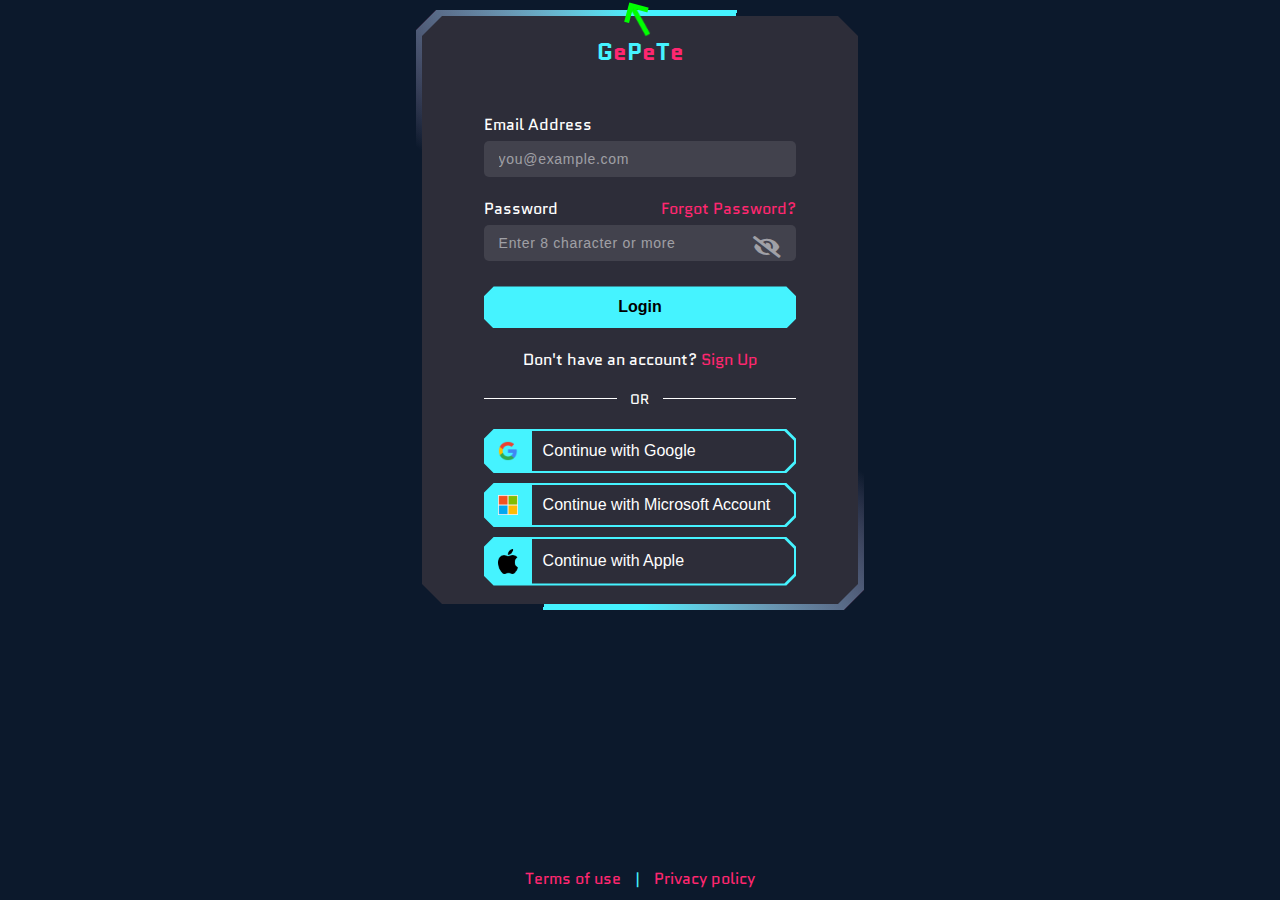
==== commit cd4913a8: "Day 3.0" ====
--- a/login/login.html
+++ b/login/login.html
@@ -9,7 +9,7 @@
   </head>
   <body>
     <div class="box">
-      <form action="#">
+      <form action="" onsubmit="return validatePassword();">
         <div class="logo">
           <span>G</span>
           <span>e</span>
@@ -27,13 +27,14 @@
             <label for="password">Password</label>
             <a href="#">Forgot Password?</a>
           </div>
-          <input type="password" required placeholder="Enter 6 character or more" id="inputPassword" />
+          <input type="password" required placeholder="Enter 8 character or more" id="inputPassword" />
           <i class="fas fa-eye-slash Eyecon"></i>
+          <p id="message"></p>
         </div>
         <div class="notching login">
           <button type="submit">Login</button>
         </div>
-        <p>Don't have an account? <a href="#">Sign Up</a></p>
+        <p>Don't have an account? <a href="../signup/signup.html">Sign Up</a></p>
         <div class="line">
           <span>OR</span>
         </div>
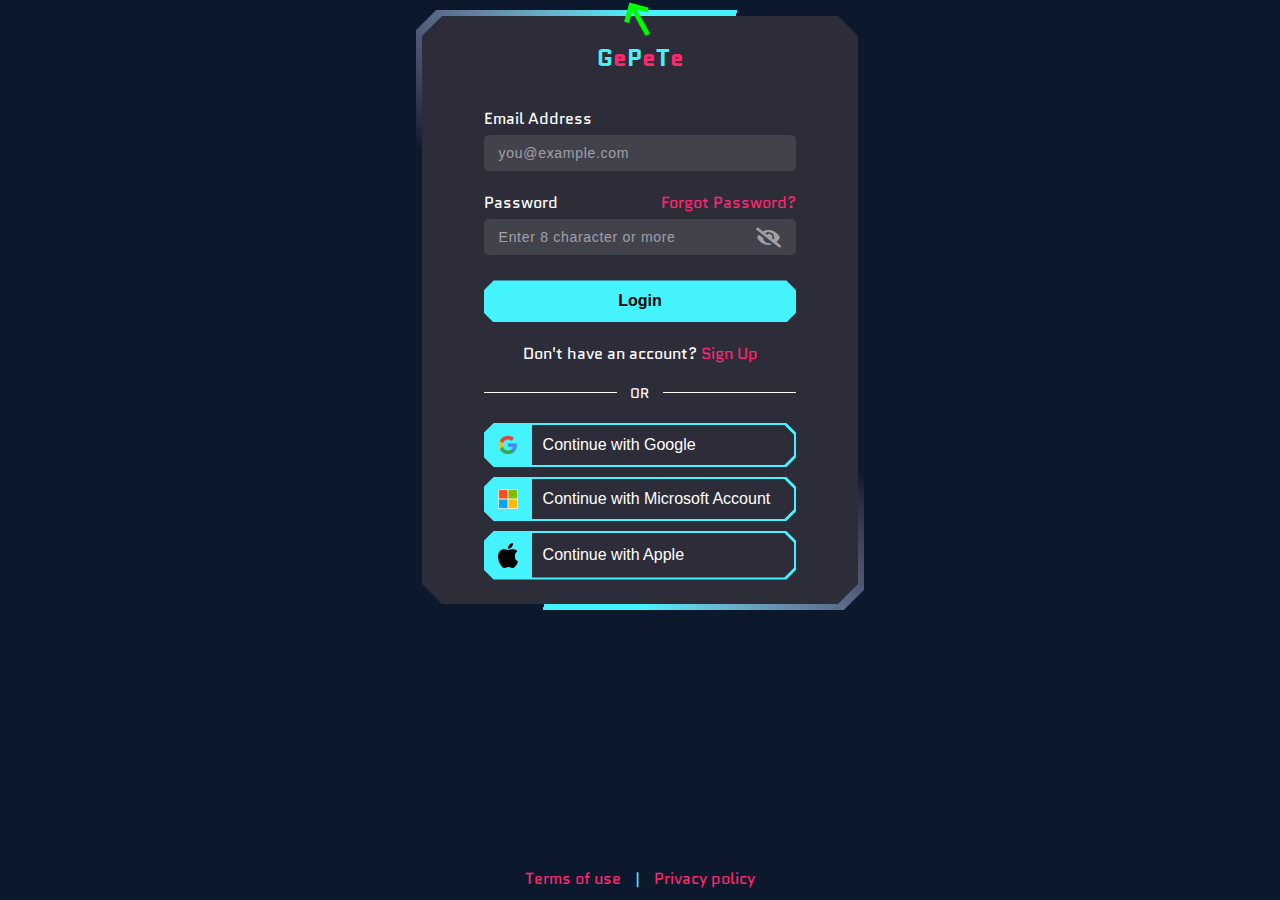
==== commit df373016: "Day 4" ====
--- a/login/login.html
+++ b/login/login.html
@@ -40,19 +40,19 @@
         </div>
         <div class="account">
           <div class="notching">
-            <button type="submit">
+            <button type="button">
               <img src="../assets/image/google.png" alt="Google" /><span>Continue with Google</span>
             </button>
           </div>
           <div class="notching">
-            <button type="submit">
+            <button type="button">
               <img src="../assets/image/microsoft.png" alt="Microsoft" /><span
                 >Continue with Microsoft Account</span
               >
             </button>
           </div>
           <div class="notching">
-            <button type="submit">
+            <button type="button">
               <img src="../assets/image/apple.png" alt="Apple" /><span>Continue with Apple</span>
             </button>
           </div>
--- a/login/login.css
+++ b/login/login.css
@@ -121,7 +121,7 @@
 .box form .logo {
   display: flex;
   font-weight: 600;
-  margin-bottom: 1em;
+  margin-bottom: 0.5em;
   font-size: 1.5em;
 }
 
@@ -148,15 +148,22 @@
 .inputBox i {
   position: absolute;
   right: 15px;
-  bottom: 8px;
-  font-size: 22px;
+  bottom: 12px;
+  font-size: 20px;
   color: rgba(255, 255, 255, 0.5);
+  transition: 0.3s;
+}
+
+.inputBox p {
+  font-size: 12px;
+  color: #ff2770;
   transition: 0.3s;
 }
 
 .box form input:focus ~ i,
 .box form input:valid ~ i {
   color: #45f3ff;
+  bottom: 14px;
 }
 
 .labelPassword {
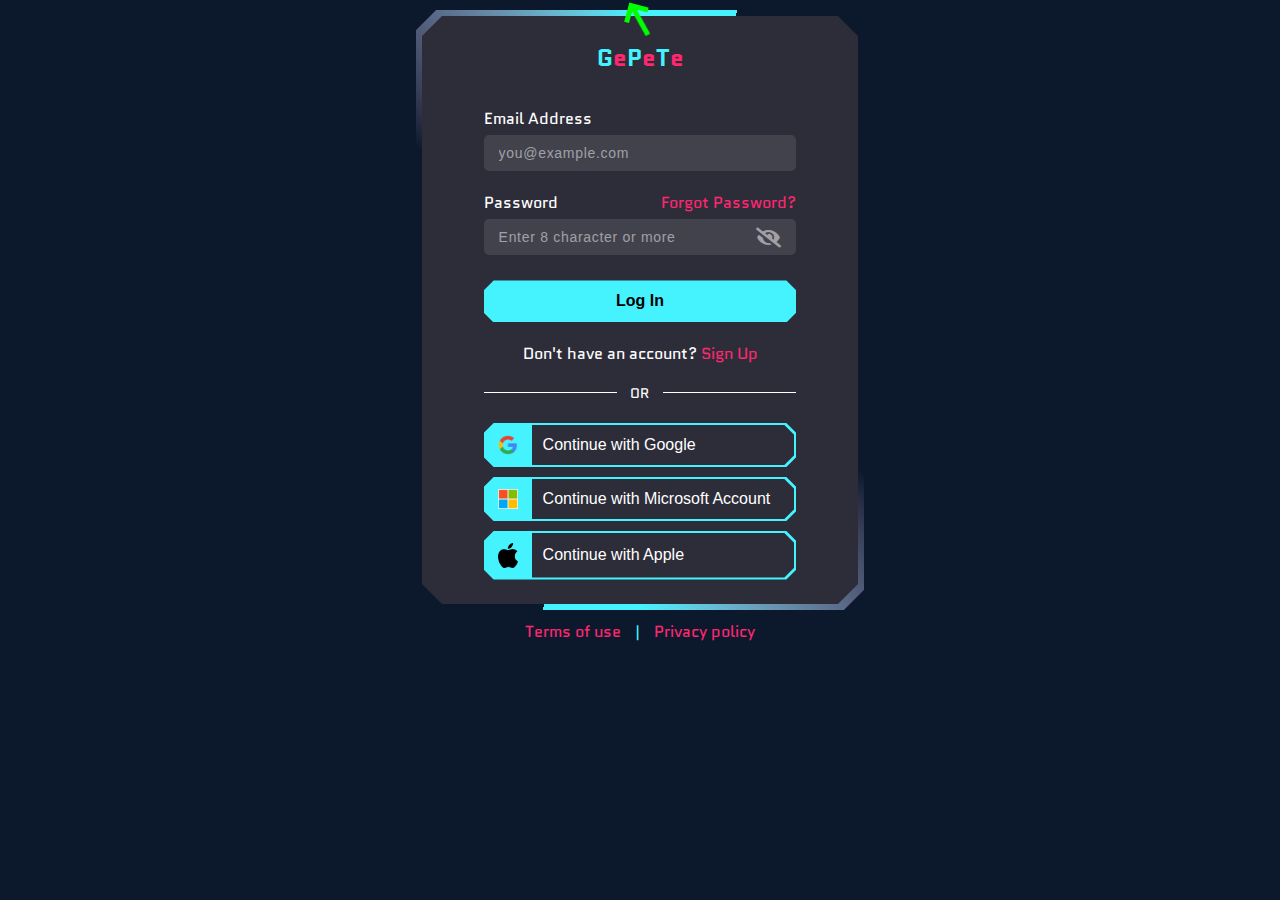
==== commit f41ad8ec: "Day 5" ====
--- a/login/login.html
+++ b/login/login.html
@@ -18,6 +18,7 @@
           <span>T</span>
           <span>e</span>
         </div>
+
         <div class="inputBox">
           <label for="email">Email Address</label>
           <input type="email" required placeholder="you@example.com" />
@@ -31,13 +32,16 @@
           <i class="fas fa-eye-slash Eyecon"></i>
           <p id="message"></p>
         </div>
+
         <div class="notching login">
-          <button type="submit">Login</button>
+          <button type="submit">Log In</button>
         </div>
+
         <p>Don't have an account? <a href="../signup/signup.html">Sign Up</a></p>
         <div class="line">
           <span>OR</span>
         </div>
+
         <div class="account">
           <div class="notching">
             <button type="button">
@@ -46,9 +50,8 @@
           </div>
           <div class="notching">
             <button type="button">
-              <img src="../assets/image/microsoft.png" alt="Microsoft" /><span
-                >Continue with Microsoft Account</span
-              >
+              <img src="../assets/image/microsoft.png" alt="Microsoft" />
+              <span>Continue with Microsoft Account</span>
             </button>
           </div>
           <div class="notching">
@@ -59,12 +62,15 @@
         </div>
       </form>
     </div>
+
     <div class="footer">
       <a href="#">Terms of use</a>
       |
       <a href="#">Privacy policy</a>
     </div>
+
     <div id="cursor"></div>
+
     <script src="main.js"></script>
   </body>
 </html>
--- a/login/login.css
+++ b/login/login.css
@@ -358,8 +358,6 @@
 }
 
 .footer {
-  position: absolute;
-  bottom: 0;
   padding: 10px 24px;
   color: #45f3ff;
 }
